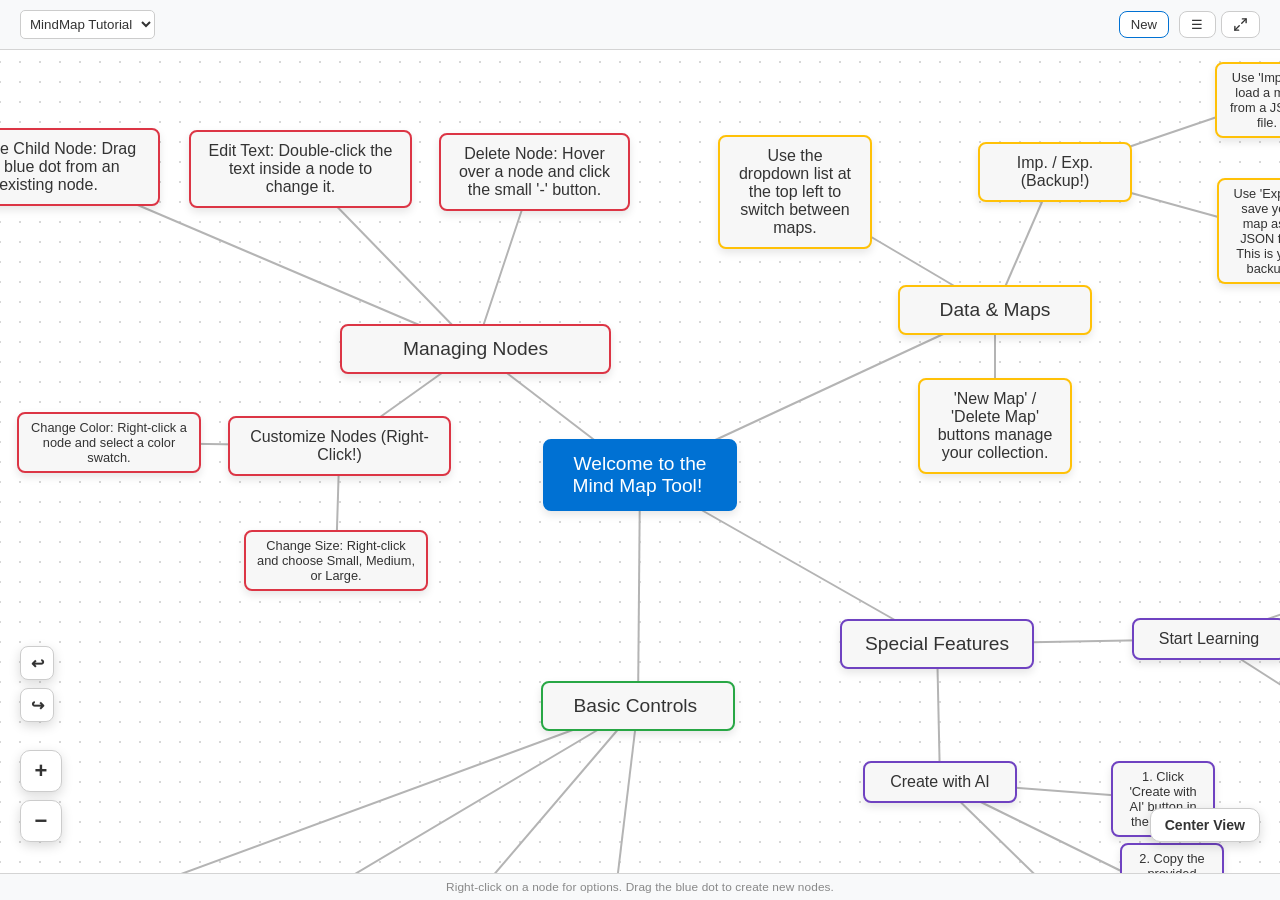
==== index.html @ be5ccd7b "Initial commit" ====
<!DOCTYPE html>
<html lang="en">
<head>
    <meta charset="UTF-8">
    <meta name="viewport" content="width=device-width, initial-scale=1.0, user-scalable=no">
    <title>Pro Mind Map Tool - Complete (Dark Mode & Optimized Learning)</title>
    <style>
        :root {
            --primary-color: #0071D3;
            --primary-color-dark: #0056a4;
            --secondary-color: #f7f7f7;
            --danger-color: #dc3545;
            --success-color: #28a745;
            --text-color: #333;
            --text-muted: #888;
            --line-color: #b4b4b4;
            --background-color: #f8f9fa;
            --canvas-bg: #ffffff;
            --grid-dot: #d7d7d7;
            --node-shadow: 0 4px 8px rgba(0,0,0,0.1);
            --modal-bg: #ffffff;
            --input-bg: #ffffff;
            --input-border: #ccc;
            --button-bg: #ffffff;
            --button-text: #333;
            --button-hover: #e6f2ff;
            --header-border: #d4d4d4;
            --scrollbar-thumb: #ccc;
        }

        @media (prefers-color-scheme: dark) {
            :root {
                --primary-color: #4da3ff; 
                --primary-color-dark: #0056a4;
                --secondary-color: #2C2C2C; 
                --danger-color: #e74c3c;
                --success-color: #2ecc71;
                --text-color: #e0e0e0;
                --text-muted: #aaaaaa;
                --line-color: #555555;
                --background-color: #191919; 
                --canvas-bg: #191919; 
                --grid-dot: #303030; 
                --node-shadow: 0 4px 8px rgba(0,0,0,0.5);
                --modal-bg: #2C2C2C; 
                --input-bg: #404040; 
                --input-border: #555;
                --button-bg: #303030; 
                --button-text: #e0e0e0;
                --button-hover: #404040;
                --header-border: #303030;
                --scrollbar-thumb: #555;
            }
        }
        
        body {
            font-family: -apple-system, BlinkMacSystemFont, "Segoe UI", Roboto, Helvetica, Arial, sans-serif;
            margin: 0; padding: 0; background-color: var(--background-color); color: var(--text-color);
            display: flex; flex-direction: column; height: 100vh; overflow: hidden;
            transition: background-color 0.3s, color 0.3s;
        }

        ::-webkit-scrollbar { width: 8px; height: 8px; }
        ::-webkit-scrollbar-track { background: transparent; }
        ::-webkit-scrollbar-thumb { background: var(--scrollbar-thumb); border-radius: 4px; }
        ::-webkit-scrollbar-thumb:hover { background: var(--text-muted); }

        .header {
            background-color: var(--background-color);
            padding: 10px 20px;
            display: flex;
            justify-content: space-between;
            align-items: center;
            flex-shrink: 0;
            z-index: 10;
            box-shadow: none;
            border-bottom: 1px solid var(--header-border);
            transition: transform 0.3s ease, background-color 0.3s;
        }
        .map-switcher { display: flex; align-items: center; flex-wrap: wrap; }
        #fullscreen-btn { display: inline-flex; align-items: center; justify-content: center; line-height: 1; }

        #mindmap-select { 
            padding: 5px; border-radius: 5px; border: 1px solid var(--input-border); 
            background-color: var(--input-bg); color: var(--text-color);
        }

        .button {
            background-color: var(--button-bg); color: var(--primary-color); border: 1px solid var(--input-border); padding: 8px 14px;
            border-radius: 8px; cursor: pointer; font-weight: 600; margin-left: 5px;
            transition: background-color 0.2s, color 0.2s, box-shadow 0.2s, transform 0.1s;
            font-size: 0.88em;
        }
        .button:hover { background-color: var(--button-hover); box-shadow: 0 2px 8px rgba(0,0,0,0.10); }
        .button:active { transform: scale(0.97); }

        .button.primary { background-color: var(--primary-color); color: white; border-color: var(--primary-color); }
        .button.primary:hover { filter: brightness(1.12); box-shadow: 0 3px 10px rgba(0,113,211,0.3); }
        .button.success { background-color: var(--success-color); color: white; border-color: var(--success-color); }
        .button.success:hover { filter: brightness(0.92); box-shadow: 0 3px 10px rgba(40,167,69,0.3); }

        .button.danger { background-color: var(--danger-color); color: white; border-color: var(--danger-color); }
        .button.danger:hover { filter: brightness(0.92); }
        
        /* Hamburger Menu */
        .hamburger-menu {
            position: relative;
            display: inline-block;
            margin-left: 5px;
        }
        .hamburger-btn {
            color: var(--button-text);
            letter-spacing: 1px;
        }
        .hamburger-dropdown {
            display: none;
            position: absolute;
            right: 0;
            top: calc(100% + 8px);
            background: var(--modal-bg);
            border: 1px solid var(--header-border);
            border-radius: 12px;
            box-shadow: 0 8px 28px rgba(0,0,0,0.18);
            min-width: 195px;
            z-index: 200;
            padding: 6px;
            animation: dropdownFade 0.15s ease;
        }
        @keyframes dropdownFade {
            from { opacity: 0; transform: translateY(-6px); }
            to   { opacity: 1; transform: translateY(0); }
        }
        .hamburger-dropdown.open { display: block; }
        .dropdown-item {
            display: flex;
            align-items: center;
            gap: 11px;
            width: 100%;
            text-align: left;
            background: none;
            border: none;
            padding: 10px 14px;
            border-radius: 8px;
            cursor: pointer;
            font-size: 0.9em;
            font-weight: 500;
            color: var(--text-color);
            transition: background-color 0.15s;
            box-sizing: border-box;
            font-family: inherit;
        }
        .dropdown-item:hover { background-color: var(--button-hover); }
        .dropdown-item.item-learn { color: var(--success-color); }
        .dropdown-item.item-ai    { color: var(--primary-color); }
        .dropdown-item.item-del   { color: var(--danger-color); }
        .dropdown-icon {
            font-size: 1em;
            width: 18px;
            text-align: center;
            flex-shrink: 0;
        }
        .dropdown-divider {
            height: 1px;
            background: var(--header-border);
            margin: 5px 2px;
        }
        
        .modal-content { max-height: 90vh; display: flex; flex-direction: column; }

        #modal-ai-helper-content {
            text-align: left; font-size: 0.9em; line-height: 1.5; overflow-y: auto; padding-right: 15px; flex-grow: 1;
        }
        #modal-ai-helper-content h3 { margin-top: 15px; margin-bottom: 5px; color: var(--text-color); }
        #modal-ai-helper-content p, #modal-ai-helper-content ul { margin-top: 0; }
        #modal-ai-helper-content ul { padding-left: 20px; }
        #ai-prompt-area, #ai-json-input, #json-textarea {
            width: 100%; font-family: monospace; font-size: 0.9em; box-sizing: border-box; margin-top: 5px; border: 1px solid var(--input-border); border-radius: 4px; background-color: var(--input-bg); color: var(--text-color);
        }
        #ai-prompt-area { height: 180px; }
        #ai-json-input { height: 150px; }
        
        #modal-info-content { text-align: left; font-size: 0.9em; line-height: 1.5; max-height: 70vh; overflow-y: auto; }
        #modal-info-content h3 { margin-top: 15px; margin-bottom: 5px; color: var(--text-color); }
        #modal-info-content p, #modal-info-content ul { margin-top: 0; }
        #modal-info-content ul { padding-left: 20px; }
        #modal-info-content strong { color: var(--danger-color); }

        .map-switcher .button { padding: 5px 11px; font-size: 0.82em; font-weight: 500; color: var(--button-text); background-color: var(--button-bg); }
        
        #center-view-btn { position: fixed; bottom: 58px; right: 20px; z-index: 100; box-shadow: 0 4px 12px rgba(0,0,0,0.15); color: var(--button-text); background-color: var(--button-bg); transition: opacity 0.3s ease, box-shadow 0.2s; border-radius: 10px; }
        #center-view-btn:hover { box-shadow: 0 6px 18px rgba(0,0,0,0.22); }
        .zoom-controls { position: fixed; bottom: 58px; left: 20px; z-index: 100; display: flex; flex-direction: column; gap: 8px; transition: opacity 0.3s ease; }
        .zoom-btn { width: 42px; height: 42px; font-size: 22px; padding: 0; display: flex; align-items: center; justify-content: center; box-shadow: 0 4px 12px rgba(0,0,0,0.15); color: var(--button-text); background-color: var(--button-bg); margin: 0; border-radius: 10px; }
        .zoom-btn:hover { box-shadow: 0 6px 18px rgba(0,0,0,0.22); }
        .history-controls { position: fixed; bottom: 178px; left: 20px; z-index: 100; display: flex; flex-direction: column; gap: 8px; transition: opacity 0.3s ease; }
        .history-btn { width: 34px; height: 34px; font-size: 16px; padding: 0; display: flex; align-items: center; justify-content: center; box-shadow: 0 4px 12px rgba(0,0,0,0.15); color: var(--button-text); background-color: var(--button-bg); margin: 0; border-radius: 8px; }
        .history-btn:hover { box-shadow: 0 6px 18px rgba(0,0,0,0.22); }

        .mindmap-container {
            flex-grow: 1; position: relative; overflow: hidden; cursor: grab; background-color: var(--canvas-bg);
            background-image: radial-gradient(var(--grid-dot) 1px, transparent 0);
            background-size: 20px 20px; /* initial value — overridden dynamically by JS */
            transition: background-color 0.3s;
        }
        
        .mindmap-container:active { cursor: grabbing; }
        #mindmap-viewport { position: absolute; top: 0; left: 0; width: 100%; height: 100%; transform-origin: 0 0; }
        #mindmap-canvas { position: absolute; top: 0; left: 0; width: 100%; height: 100%; pointer-events: none; }
        
        .node { 
            position: absolute; background-color: var(--secondary-color); border: 2px solid var(--primary-color); border-radius: 8px; padding: 10px 15px; cursor: grab; user-select: none; box-shadow: var(--node-shadow); min-width: 120px; max-width: 250px; width: auto; text-align: center; transition: box-shadow 0.3s ease, opacity 0.3s ease, transform 0.3s ease, background-color 0.3s, border-color 0.3s; display: flex; align-items: center; justify-content: center; transform-origin: center center; color: var(--text-color);
        }
        .node.root { background-color: var(--primary-color); color: white; }
        .node.selected { box-shadow: 0 0 0 4px var(--primary-color), var(--node-shadow); }
        .node-textarea { 
            width: 100%; border: none; background-color: transparent; resize: none; text-align: center; font: inherit; color: inherit; padding: 0; margin: 0; overflow-y: hidden; transition: color 0.3s ease, filter 0.3s ease; 
        }
        .node-textarea:focus { outline: none; }
        .node.small { font-size: 0.8em; min-width: 80px; padding: 6px 10px; }
        .node.medium { }
        .node.large { font-size: 1.2em; min-width: 150px; padding: 12px 20px; }
        
        .node-controls { position: absolute; top: 50%; right: -40px; transform: translateY(-50%); display: flex; opacity: 0; transition: opacity 0.2s ease; pointer-events: none; }
        .node:hover .node-controls, .node.selected .node-controls { opacity: 1; pointer-events: all; }
        .control-btn.delete { 
            background-color: var(--button-bg); color: var(--text-color); border: 1px solid var(--line-color); border-radius: 50%; width: 18px; height: 18px; font-size: 12px; font-weight: bold; cursor: pointer; display: flex; align-items: center; justify-content: center; margin-left: 8px; box-shadow: 0 1px 3px rgba(0,0,0,0.2); transition: background-color 0.2s; 
        }
        .control-btn.delete:hover { background-color: var(--button-hover); }
        
        .drag-handle { position: absolute; top: 50%; right: -14px; transform: translateY(-50%); width: 16px; height: 16px; background-color: var(--primary-color-dark); border: 2px solid white; border-radius: 50%; cursor: crosshair; box-shadow: 0 2px 4px rgba(0,0,0,0.2); z-index: 1; opacity: 0; transition: opacity 0.2s ease; pointer-events: all; }
        .node:hover .drag-handle, .node.selected .drag-handle { opacity: 1; }
        
        .modal-overlay { position: fixed; top: 0; left: 0; width: 100%; height: 100%; background-color: rgba(0,0,0,0.45); display: flex; align-items: center; justify-content: center; z-index: 1000; opacity: 0; visibility: hidden; transition: opacity 0.2s, visibility 0.2s; backdrop-filter: blur(2px); }
        .modal-overlay.visible { opacity: 1; visibility: visible; }
        .modal-content { background: var(--modal-bg); padding: 28px 30px; border-radius: 16px; box-shadow: 0 20px 60px rgba(0,0,0,0.25); width: 90%; max-width: 650px; text-align: center; transform: scale(0.94); transition: transform 0.2s, background-color 0.3s; color: var(--text-color); border: 1px solid var(--header-border); }
        .modal-overlay.visible .modal-content { transform: scale(1); }
        .modal-content h2 { margin-top: 0; color: var(--text-color); font-size: 1.2em; }
        .modal-buttons { display: flex; justify-content: flex-end; gap: 10px; margin-top: 22px; flex-shrink: 0; }
        .modal-buttons .button { margin-left: 0; padding: 9px 20px; border-radius: 9px; font-size: 0.9em; }
        .modal-input { width: 100%; padding: 10px 13px; box-sizing: border-box; border: 1px solid var(--input-border); background-color: var(--input-bg); color: var(--text-color); border-radius: 9px; margin-bottom: 20px; font-family: inherit; font-size: 0.95em; }
        .modal-input:focus { outline: none; border-color: var(--primary-color); box-shadow: 0 0 0 3px rgba(0,113,211,0.15); }
        #json-textarea { width: 100%; height: 200px; resize: vertical; box-sizing: border-box; border-radius: 9px; padding: 10px; font-size: 0.88em; }
        #ai-prompt-area, #ai-json-input { border-radius: 9px; padding: 10px; }
        #modal-error { color: var(--danger-color); margin-top: 10px; text-align: left; font-size: 0.9em; display: none; }

        .context-menu { position: absolute; display: none; background: var(--modal-bg); color: var(--text-color); border-radius: 12px; box-shadow: 0 8px 28px rgba(0,0,0,0.18); z-index: 1001; padding: 8px; min-width: 160px; border: 1px solid var(--header-border); }
        .context-menu-section { margin-bottom: 8px; }
        .context-menu-section:last-child { margin-bottom: 0; }
        .context-menu-title { font-weight: 600; font-size: 0.75em; color: var(--text-muted); margin-bottom: 8px; text-transform: uppercase; letter-spacing: 0.05em; padding: 0 4px; }
        .context-menu-colors { display: flex; justify-content: space-around; padding: 2px 4px; gap: 4px; }
        .color-swatch { width: 26px; height: 26px; border-radius: 50%; cursor: pointer; border: 2.5px solid var(--modal-bg); box-shadow: 0 1px 4px rgba(0,0,0,0.25); transition: transform 0.15s; }
        .color-swatch:hover { transform: scale(1.18); }
        .context-menu-item { padding: 9px 12px; cursor: pointer; border-radius: 8px; font-size: 0.9em; font-weight: 500; }
        .context-menu-item:hover { background-color: var(--button-hover); }
        
        .hint-footer { position: fixed; bottom: 0; left: 0; width: 100%; text-align: center; font-size: 0.74em; color: var(--text-muted); background: var(--background-color); padding: 6px 0; z-index: 9; transition: transform 0.3s ease, background-color 0.3s; border-top: 1px solid var(--header-border); letter-spacing: 0.01em; }
        
        #learning-ui { position: fixed; bottom: 0; left: 0; width: 100%; background-color: var(--background-color); color: var(--text-color); box-shadow: 0 -2px 10px rgba(0,0,0,0.1); padding: 15px 20px; box-sizing: border-box; z-index: 1002; display: none; flex-direction: column; align-items: center; gap: 10px; border-top: 1px solid var(--primary-color); }
        #learning-prompt { font-weight: bold; }
        #learning-controls { display: flex; gap: 10px; width: 100%; justify-content: center; }
        #learning-controls .button { flex-grow: 1; max-width: 150px; }
        #learning-stage-evaluate { display: none; }
        
        body.learning-mode .header { transform: translateY(-100%); }
        body.learning-mode .hint-footer { transform: translateY(100%); }
        body.learning-mode #center-view-btn,
        body.learning-mode .history-controls { opacity: 0; pointer-events: none; }
        body.learning-mode .zoom-controls { opacity: 1; pointer-events: auto; }
        
        .node .node-textarea.node-text-hidden { color: inherit; filter: blur(6px); opacity: 0.7; pointer-events: none; user-select: none; }

        .node-hint-dot {
            position: absolute; bottom: 4px; right: 6px;
            width: 7px; height: 7px; border-radius: 50%;
            background-color: #ffc107; opacity: 0.9;
            pointer-events: none; flex-shrink: 0;
        }
        #learning-hint {
            font-size: 0.82em; color: var(--text-muted);
            font-style: italic; text-align: center;
            min-height: 1.1em; transition: opacity 0.25s;
            max-width: 480px;
        }

        /* Hint Edit Mode */
        .node-hint-input {
            display: none;
            position: absolute;
            top: calc(100% + 5px);
            left: 50%;
            transform: translateX(-50%);
            width: max(100%, 110px);
            min-width: 110px;
            padding: 4px 8px;
            border-radius: 6px;
            border: 1.5px solid #ffc107;
            background: var(--input-bg);
            color: var(--text-color);
            font-size: 0.76em;
            font-family: inherit;
            resize: none;
            z-index: 200;
            box-sizing: border-box;
            text-align: left;
            overflow: hidden;
            line-height: 1.35;
        }
        .node-hint-input::placeholder { color: var(--text-muted); font-style: italic; }
        .node-hint-input:focus { outline: none; border-color: #f5a623; box-shadow: 0 0 0 2px rgba(255,193,7,0.25); }
        body.hint-edit-mode .node { overflow: visible; cursor: default !important; }
        body.hint-edit-mode .node-hint-input { display: block; }
        body.hint-edit-mode .node .drag-handle,
        body.hint-edit-mode .node .node-controls { display: none !important; }
        body.hint-edit-mode .node .node-textarea { pointer-events: none; }
        body.learning-mode .node-hint-input { display: none !important; }

        #hint-edit-panel {
            position: fixed; bottom: 22px; left: 50%; transform: translateX(-50%);
            background: var(--modal-bg); border: 1px solid #ffc107;
            border-radius: 14px; padding: 10px 18px; display: none;
            align-items: center; gap: 12px; z-index: 1500;
            box-shadow: 0 6px 24px rgba(0,0,0,0.2);
            font-size: 0.88em; color: var(--text-color); white-space: nowrap;
        }
        #hint-edit-panel.visible { display: flex; }
        .dropdown-item.item-hint { color: #b8860b; }
        @media (prefers-color-scheme: dark) { .dropdown-item.item-hint { color: #ffc107; } }
        .node.learning-current { box-shadow: 0 0 0 4px #ffc107, var(--node-shadow); cursor: default; z-index: 90; }
        .node.learning-target { box-shadow: 0 0 0 6px var(--primary-color), var(--node-shadow); z-index: 91; transform: scale(1.05); }

        /* Learning Options Overlay */
        #learning-options-overlay {
            position: fixed; inset: 0; background: rgba(0,0,0,0.45);
            z-index: 2000; display: none; align-items: center; justify-content: center;
            backdrop-filter: blur(2px);
        }
        #learning-options-overlay.visible { display: flex; }
        .learning-options-modal {
            background: var(--modal-bg); border-radius: 16px;
            padding: 28px 32px; max-width: 400px; width: 90%;
            box-shadow: 0 12px 40px rgba(0,0,0,0.3); color: var(--text-color);
        }
        .learning-options-modal h2 { margin: 0 0 20px; font-size: 1.15em; font-weight: 700; }
        .learn-option-group { margin-bottom: 16px; }
        .learn-option-group .group-label {
            font-weight: 600; font-size: 0.78em; color: var(--text-muted);
            text-transform: uppercase; letter-spacing: 0.06em;
            display: block; margin-bottom: 7px;
        }
        .learn-option-row { display: flex; gap: 7px; flex-wrap: wrap; }
        .learn-option-btn {
            flex: 1; padding: 8px 10px; border: 1.5px solid var(--input-border);
            border-radius: 8px; background: var(--input-bg); color: var(--text-color);
            cursor: pointer; font-size: 0.85em; text-align: center;
            transition: all 0.15s; font-family: inherit;
        }
        .learn-option-btn.active {
            border-color: var(--primary-color);
            background: rgba(0, 113, 211, 0.1);
            color: var(--primary-color); font-weight: 600;
        }
        .learn-option-btn:hover:not(.active) { background: var(--button-hover); }
        .learning-options-footer { display: flex; gap: 10px; margin-top: 22px; }
        .learning-options-footer .button { flex: 1; }

        /* Node Selection Mode */
        .node.selected-for-learning { box-shadow: 0 0 0 3px #f5a623, var(--node-shadow) !important; }
        body.selection-mode .node { cursor: pointer !important; }
        body.selection-mode .node .node-textarea { pointer-events: none; user-select: none; }
        body.selection-mode .node .drag-handle,
        body.selection-mode .node .node-controls { display: none !important; }
        body.selection-mode { cursor: crosshair; }

        #selection-rect {
            position: absolute; pointer-events: none; display: none; z-index: 500;
            border: 1.5px dashed #f5a623;
            background: rgba(245, 166, 35, 0.08);
            border-radius: 2px;
        }

        #selection-panel {
            position: fixed; bottom: 22px; left: 50%; transform: translateX(-50%);
            background: var(--modal-bg); border: 1px solid var(--header-border);
            border-radius: 14px; padding: 10px 18px; display: none;
            align-items: center; gap: 12px; z-index: 1500;
            box-shadow: 0 6px 24px rgba(0,0,0,0.2);
            font-size: 0.88em; color: var(--text-color); white-space: nowrap;
        }
        #selection-panel.visible { display: flex; }
        #selection-count { font-weight: 600; min-width: 70px; }
    </style>
</head>
<body>

    <div class="header">
        <div class="map-selector-container">
            <select id="mindmap-select"></select>
        </div>
        <div class="map-switcher">
            <button class="button primary" id="new-map-btn" data-i18n="new_map">New</button>
            <div class="hamburger-menu">
                <button class="button hamburger-btn" id="hamburger-btn" data-i18n-title="menu_title" title="Menu">&#9776;</button>
                <div class="hamburger-dropdown" id="hamburger-dropdown">
                    <button class="dropdown-item item-learn" id="start-learning-btn">
                        <span class="dropdown-icon">▶</span> <span data-i18n="start_learning">Start Learning</span>
                    </button>
                    <button class="dropdown-item item-hint" id="edit-hints-btn">
                        <span class="dropdown-icon">💡</span> <span>Edit Hints</span>
                    </button>
                    <button class="dropdown-item item-ai" id="ai-helper-btn">
                        <span class="dropdown-icon">✦</span> <span data-i18n="create_with_ai">Create with AI</span>
                    </button>
                    <div class="dropdown-divider"></div>
                    <button class="dropdown-item" id="import-btn">
                        <span class="dropdown-icon">↑</span> <span data-i18n="import_map">Import</span>
                    </button>
                    <button class="dropdown-item" id="export-btn">
                        <span class="dropdown-icon">↓</span> <span data-i18n="export_map">Export</span>
                    </button>
                    <div class="dropdown-divider"></div>
                    <button class="dropdown-item item-del" id="delete-map-btn">
                        <span class="dropdown-icon">✕</span> <span data-i18n="delete_map">Delete Map</span>
                    </button>
                    <div class="dropdown-divider"></div>
                    <button class="dropdown-item" id="info-btn">
                        <span class="dropdown-icon">ℹ</span> <span data-i18n="information">Information</span>
                    </button>
                </div>
            </div>
            <button class="button" id="fullscreen-btn" data-i18n-title="fullscreen_enter" title="Fullscreen"
                    onclick="__synapseFsToggle()">
                <svg id="fullscreen-icon" width="15" height="15" viewBox="0 0 24 24" fill="none" stroke="currentColor" stroke-width="2.2" stroke-linecap="round" stroke-linejoin="round">
                    <polyline points="15 3 21 3 21 9"></polyline>
                    <polyline points="9 21 3 21 3 15"></polyline>
                    <line x1="21" y1="3" x2="14" y2="10"></line>
                    <line x1="3" y1="21" x2="10" y2="14"></line>
                </svg>
            </button>
        </div>
    </div>

    <div class="mindmap-container" id="mindmap-container">
        <canvas id="mindmap-canvas"></canvas>
        <div id="mindmap-viewport"></div>
        <div id="selection-rect"></div>
    </div>
    
    <div class="history-controls">
        <button class="button history-btn" id="undo-btn" title="Undo (Ctrl+Z)">↩</button>
        <button class="button history-btn" id="redo-btn" title="Redo (Ctrl+Y)">↪</button>
    </div>

    <button class="button" id="center-view-btn" data-i18n="center_view">Center View</button>
    <div class="zoom-controls"> 
        <button class="button zoom-btn" id="zoom-in-btn">+</button> 
        <button class="button zoom-btn" id="zoom-out-btn">−</button> 
    </div>
    
    <div id="learning-ui">
        <div id="learning-prompt"></div>
        <div id="learning-hint"></div>
        <div id="learning-controls">
            <div id="learning-stage-guess">
                <button class="button primary" id="reveal-answer-btn" data-i18n="reveal">Reveal</button>
            </div>
            <div id="learning-stage-evaluate">
                <button class="button danger" id="answer-incorrect-btn" data-i18n="didnt_know">Didn't know</button>
                <button class="button success" id="answer-correct-btn" data-i18n="i_knew_it">I knew it!</button>
            </div>
            <button class="button" id="stop-learning-btn" data-i18n="stop_learning">Stop</button>
        </div>
    </div>

    <!-- Learning Options Modal -->
    <div id="learning-options-overlay">
        <div class="learning-options-modal">
            <h2 data-i18n="learning_setup">Learning Setup</h2>
            <div class="learn-option-group">
                <label class="group-label" data-i18n="scope">Scope</label>
                <div class="learn-option-row" id="scope-options">
                    <button class="learn-option-btn active" data-value="all" data-i18n="entire_map">Entire Map</button>
                    <button class="learn-option-btn" data-value="select" data-i18n="select_nodes">Select Nodes</button>
                </div>
            </div>
            <div class="learn-option-group">
                <label class="group-label" data-i18n="order">Order</label>
                <div class="learn-option-row" id="order-options">
                    <button class="learn-option-btn active" data-value="sequential" data-i18n="top_down">Top-Down</button>
                    <button class="learn-option-btn" data-value="random" data-i18n="random_order">Random</button>
                </div>
            </div>
            <div class="learn-option-group">
                <label class="group-label" data-i18n="wrong_penalty">Wrong Answer Penalty</label>
                <div class="learn-option-row" id="penalty-options">
                    <button class="learn-option-btn active" data-value="none" data-i18n="skip">Skip</button>
                    <button class="learn-option-btn" data-value="soon" data-i18n="retry_soon">Retry Soon</button>
                    <button class="learn-option-btn" data-value="later" data-i18n="revisit_later">Revisit Later</button>
                </div>
            </div>
            <div class="learning-options-footer">
                <button class="button" id="learn-options-cancel-btn" data-i18n="cancel">Cancel</button>
                <button class="button primary" id="learn-options-start-btn" data-i18n="start">Start</button>
            </div>
        </div>
    </div>

    <!-- Hint Edit Panel -->
    <div id="hint-edit-panel">
        <span>💡 Hints bearbeiten</span>
        <button class="button primary" id="hint-save-btn">Speichern</button>
        <button class="button" id="hint-cancel-btn">Abbrechen</button>
    </div>

    <!-- Node Selection Panel -->
    <div id="selection-panel">
        <span data-i18n="tap_to_select">Tap nodes to select:</span>
        <span id="selection-count">0 selected</span>
        <button class="button primary" id="selection-start-btn" disabled data-i18n="start">Start</button>
        <button class="button" id="selection-cancel-btn" data-i18n="cancel">Cancel</button>
    </div>

    <div class="modal-overlay" id="modal-overlay">
        <div class="modal-content">
            <h2 id="modal-title"></h2>
            <div id="modal-info-content"></div>
            <div id="modal-ai-helper-content"></div> 
            <p id="modal-text"></p>
            <input type="text" id="modal-input" class="modal-input" placeholder="Enter here...">
            <textarea id="json-textarea"></textarea>
            <div id="modal-error"></div>
            <div class="modal-buttons">
                <button class="button" id="modal-cancel">Cancel</button>
                <button class="button" id="modal-confirm">Confirm</button>
            </div>
        </div>
    </div>
    
    <div class="context-menu" id="context-menu"></div>
    <footer class="hint-footer" data-i18n="footer_hint">Right-click on a node for options. Drag the blue dot to create new nodes.</footer>

    <script>
        const TUTORIAL_DATA = {
          "name": "MindMap Tutorial",
          "nodes": [
            { "id": 1, "text": "Welcome to the Mind Map Tool! ", "parent": null, "x": 1193, "y": -93, "width": 194, "height": 73, "size": "large" },
            { "id": 2, "text": "Basic Controls ", "parent": 1, "x": 1191, "y": 149, "width": 194, "height": 51, "color": "#28a745", "size": "large" },
            { "id": 3, "text": "Pan View: Click and drag the empty background to move around.", "parent": 2, "x": 453, "y": 401, "width": 154, "height": 119, "color": "#28a745" },
            { "id": 4, "text": "Zoom View: Use your mouse wheel or the +/- buttons.", "parent": 2, "x": 730, "y": 400, "width": 154, "height": 100, "color": "#28a745" },
            { "id": 5, "text": "Move Node: Click and drag any node to reposition it.", "parent": 2, "x": 1178, "y": 401, "width": 154, "height": 100, "color": "#28a745" },
            { "id": 6, "text": "Center View: Click the 'Center View' button to focus on the root node.", "parent": 2, "x": 951, "y": 399, "width": 154, "height": 138, "color": "#28a745" },
            { "id": 7, "text": "Managing Nodes", "parent": 1, "x": 990, "y": -208, "width": 194, "height": 51, "color": "#dc3545", "size": "large" },
            { "id": 8, "text": "Create Child Node: Drag the blue dot from an existing node.", "parent": 7, "x": 587, "y": -404, "width": 154, "height": 100, "color": "#dc3545" },
            { "id": 9, "text": "Edit Text: Double-click the text inside a node to change it.", "parent": 7, "x": 839, "y": -402, "width": 154, "height": 119, "color": "#dc3545" },
            { "id": 10, "text": "Delete Node: Hover over a node and click the small '-' button.", "parent": 7, "x": 1089, "y": -399, "width": 154, "height": 119, "color": "#dc3545" },
            { "id": 11, "text": "Customize Nodes (Right-Click!)", "parent": 7, "x": 878, "y": -116, "width": 154, "height": 81, "color": "#dc3545" },
            { "id": 12, "text": "Change Color: Right-click a node and select a color swatch.", "parent": 11, "x": 667, "y": -120, "width": 104, "height": 91, "color": "#dc3545", "size": "small" },
            { "id": 13, "text": "Change Size: Right-click and choose Small, Medium, or Large.", "parent": 11, "x": 894, "y": -2, "width": 104, "height": 106, "color": "#dc3545", "size": "small" },
            { "id": 14, "text": "Special Features", "parent": 1, "x": 1490, "y": 87, "width": 194, "height": 51, "color": "#6f42c1", "size": "large" },
            { "id": 15, "text": "Create with AI", "parent": 14, "x": 1513, "y": 229, "width": 154, "height": 43, "color": "#6f42c1" },
            { "id": 16, "text": "1. Click 'Create with AI' button in the header.", "parent": 15, "x": 1761, "y": 229, "width": 104, "height": 76, "color": "#6f42c1", "size": "small" },
            { "id": 17, "text": "2. Copy the provided prompt and paste it into an AI (like ChatGPT).", "parent": 15, "x": 1770, "y": 311, "width": 104, "height": 106, "color": "#6f42c1", "size": "small" },
            { "id": 18, "text": "3. Copy the AI's JSON response and paste it back into the tool.", "parent": 15, "x": 1766, "y": 427, "width": 104, "height": 106, "color": "#6f42c1", "size": "small" },
            { "id": 19, "text": "Start Learning", "parent": 14, "x": 1782, "y": 86, "width": 154, "height": 43, "color": "#6f42c1" },
            { "id": 20, "text": "Turns your map into an active recall session!", "parent": 19, "x": 2103, "y": -32, "width": 104, "height": 76, "color": "#6f42c1", "size": "small" },
            { "id": 21, "text": "It hides child nodes and asks you to remember them.", "parent": 19, "x": 2104, "y": 64, "width": 104, "height": 91, "color": "#6f42c1", "size": "small" },
            { "id": 22, "text": "Rate yourself to reinforce your memory.", "parent": 19, "x": 2208, "y": 333, "width": 104, "height": 76, "color": "#6f42c1", "size": "small" },
            { "id": 23, "text": "Data & Maps", "parent": 1, "x": 1548, "y": -247, "width": 194, "height": 51, "color": "#ffc107", "size": "large" },
            { "id": 24, "text": "Use the dropdown list at the top left to switch between maps.", "parent": 23, "x": 1368, "y": -397, "width": 154, "height": 119, "color": "#ffc107" },
            { "id": 25, "text": "'New Map' / 'Delete Map' buttons manage your collection.", "parent": 23, "x": 1568, "y": -154, "width": 154, "height": 100, "color": "#ffc107", "size": "medium" },
            { "id": 26, "text": "Imp. / Exp. (Backup!)", "parent": 23, "x": 1628, "y": -390, "width": 154, "height": 62, "color": "#ffc107" },
            { "id": 27, "text": "Use 'Exp.' to save your map as a JSON file. This is your backup!", "parent": 26, "x": 1867, "y": -354, "width": 104, "height": 106, "size": "small", "color": "#ffc107" },
            { "id": 28, "text": "Use 'Imp.' to load a map from a JSON file.", "parent": 26, "x": 1865, "y": -470, "width": 104, "height": 76, "size": "small", "color": "#ffc107" }
          ]
        };

        document.addEventListener('DOMContentLoaded', () => {
            const container = document.getElementById('mindmap-container');
            const viewport = document.getElementById('mindmap-viewport');
            const canvas = document.getElementById('mindmap-canvas');
            const ctx = canvas.getContext('2d');
            const mindmapSelect = document.getElementById('mindmap-select');
            const newMapBtn = document.getElementById('new-map-btn');
            const aiHelperBtn = document.getElementById('ai-helper-btn'); 
            const deleteMapBtn = document.getElementById('delete-map-btn');
            const importBtn = document.getElementById('import-btn');
            const exportBtn = document.getElementById('export-btn');
            const infoBtn = document.getElementById('info-btn');
            const undoBtn = document.getElementById('undo-btn');
            const redoBtn = document.getElementById('redo-btn');
            
            let nodes = [];
            let activeMindmapId = null;

            let historyStack = [];
            let redoStack = [];

            function pushState() {
                historyStack.push(JSON.stringify(nodes));
                redoStack = [];
                if (historyStack.length > 50) historyStack.shift(); 
            }

            function undo() {
                if (historyStack.length === 0) return;
                redoStack.push(JSON.stringify(nodes));
                const state = JSON.parse(historyStack.pop());
                applyState(state);
            }

            function redo() {
                if (redoStack.length === 0) return;
                historyStack.push(JSON.stringify(nodes));
                const state = JSON.parse(redoStack.pop());
                applyState(state);
            }

            function applyState(state) {
                nodes = state;
                viewport.innerHTML = '';
                nodes.forEach(createNodeElement);
                drawLines();
                saveCurrentMindmap();
            }
            
            function getMindmaps() { return JSON.parse(localStorage.getItem('mindmaps')) || {}; }
            function saveMindmaps(mindmaps) { localStorage.setItem('mindmaps', JSON.stringify(mindmaps)); }
            function saveCurrentMindmap() {
                if(activeMindmapId) {
                    const mindmaps = getMindmaps();
                    if(mindmaps[activeMindmapId]) {
                        mindmaps[activeMindmapId].nodes = nodes;
                        saveMindmaps(mindmaps);
                    }
                }
            }
            
            function init() {
                loadMindmapList();
                const lastOpened = localStorage.getItem('lastOpenedMindmap');
                const mindmaps = getMindmaps();
                
                if (lastOpened && mindmaps[lastOpened]) {
                    loadMindmap(lastOpened);
                } else if (Object.keys(mindmaps).length > 0) {
                    loadMindmap(Object.keys(mindmaps)[0]);
                } else {
                    loadTutorialMap();
                }
                setupEventListeners();
                setupLearningOptionButtons();
                updateLineColors();
            }
            
            function loadTutorialMap() {
                const id = `map_tutorial_${Date.now()}`;
                const mindmaps = {};
                mindmaps[id] = TUTORIAL_DATA;
                saveMindmaps(mindmaps);
                loadMindmapList();
                loadMindmap(id);
            }
            
            window.matchMedia('(prefers-color-scheme: dark)').addEventListener('change', () => {
                drawLines();
            });
            function updateLineColors() {
                drawLines();
            }

            function showInfoModal() {
                const infoContent = `
                    <h3>Basic Controls</h3>
                    <ul>
                        <li><b>Pan View:</b> Click and drag on the empty background.</li>
                        <li><b>Zoom View:</b> Use the mouse wheel or the +/- buttons.</li>
                        <li><b>Move Node:</b> Click and drag any node.</li>
                        <li><b>Create Child Node:</b> Click and drag the blue dot on a node.</li>
                        <li><b>Undo/Redo:</b> Use the arrows at the top right or Ctrl+Z / Ctrl+Y.</li>
                        <li><b>Edit Text:</b> Double-click the text inside a node.</li>
                    </ul>
                    <h3>Features</h3>
                    <ul>
                        <li><b>New Map / Delete Map:</b> Manage your mind maps.</li>
                        <li><b>Create with AI:</b> Generate a mind map from a topic using AI.</li>
                        <li><b>Start Learning:</b> Review mode with active recall.</li>
                    </ul>
                `;
                const modal = { overlay: document.getElementById('modal-overlay'), title: document.getElementById('modal-title'), infoContent: document.getElementById('modal-info-content'), text: document.getElementById('modal-text'), input: document.getElementById('modal-input'), jsonTextarea: document.getElementById('json-textarea'), aiHelperContent: document.getElementById('modal-ai-helper-content'), confirmBtn: document.getElementById('modal-confirm'), cancelBtn: document.getElementById('modal-cancel') };
                modal.title.textContent = "Mind Map Information";
                modal.infoContent.innerHTML = infoContent;
                modal.infoContent.style.display = 'block';
                modal.text.style.display = 'none';
                modal.input.style.display = 'none';
                modal.jsonTextarea.style.display = 'none';
                modal.aiHelperContent.style.display = 'none';
                document.getElementById('modal-error').style.display = 'none';
                modal.confirmBtn.style.display = 'none';
                modal.cancelBtn.textContent = 'Close';
                modal.overlay.classList.add('visible');
                modal.cancelBtn.onclick = () => {
                    modal.overlay.classList.remove('visible');
                    modal.confirmBtn.style.display = 'inline-block';
                };
            }

            function getAiPromptTemplate() {
                return `You are an expert assistant that creates mind maps in a specific JSON format.
The output MUST be a valid JSON object and nothing else. Do not add explanations.

The JSON structure must be:
{
  "name": "Name of the Mind Map",
  "nodes": [
    { "id": 1, "text": "Central Topic", "parent": null },
    { "id": 2, "text": "Main Branch 1", "parent": 1 },
    { "id": 3, "text": "Sub-point 1.1", "parent": 2 }
  ]
}
Generate the mind map JSON now.`;
            }

            function showAiHelperModal() {
                const modal = { overlay: document.getElementById('modal-overlay'), title: document.getElementById('modal-title'), aiHelperContent: document.getElementById('modal-ai-helper-content'), confirmBtn: document.getElementById('modal-confirm'), cancelBtn: document.getElementById('modal-cancel'), modalError: document.getElementById('modal-error') };
                ['modal-info-content', 'modal-text', 'modal-input', 'json-textarea'].forEach(id => document.getElementById(id).style.display = 'none');
                modal.title.textContent = "Create Mind Map with AI";
                modal.aiHelperContent.style.display = 'block';
                modal.aiHelperContent.innerHTML = `
                    <p>Step 1: Customize and Copy the Prompt</p>
                    <textarea id="ai-prompt-area"></textarea>
                    <button class="button" id="copy-prompt-btn" style="margin-left: 0; margin-top: 5px;">Copy Prompt</button>
                    <h3>Step 2: Paste the AI-Generated JSON</h3>
                    <textarea id="ai-json-input" placeholder="Paste JSON here..."></textarea>
                `;
                document.getElementById('ai-prompt-area').value = getAiPromptTemplate();
                document.getElementById('copy-prompt-btn').onclick = () => {
                    navigator.clipboard.writeText(document.getElementById('ai-prompt-area').value);
                    const btn = document.getElementById('copy-prompt-btn'); btn.textContent = 'Copied!';
                    setTimeout(() => { btn.textContent = 'Copy Prompt'; }, 2000);
                };
                modal.confirmBtn.style.display = 'inline-block';
                modal.confirmBtn.textContent = "Import Mind Map";
                modal.cancelBtn.textContent = "Cancel";
                modal.confirmBtn.onclick = handleAiImport;
                modal.cancelBtn.onclick = () => modal.overlay.classList.remove('visible');
                modal.overlay.classList.add('visible');
            }

            function autoLayoutNodes(nodes) {
                const root = nodes.find(n => n.parent === null);
                if (!root) return;
                const childrenMap = new Map();
                nodes.forEach(node => {
                    if (node.parent !== null) {
                        if (!childrenMap.has(node.parent)) childrenMap.set(node.parent, []);
                        childrenMap.get(node.parent).push(node);
                    }
                });
                const containerRect = container.getBoundingClientRect();
                const vSpacing = 100; const hSpacing = 180;
                function positionNodes(node, x, y, level) {
                    node.x = x; node.y = y;
                    const children = childrenMap.get(node.id) || [];
                    const totalWidth = (children.length - 1) * hSpacing;
                    let startX = x - totalWidth / 2;
                    children.forEach((child, index) => {
                        positionNodes(child, startX + index * hSpacing, y + vSpacing, level + 1);
                    });
                }
                positionNodes(root, containerRect.width / 2 - 75, 50, 0);
            }

            function handleAiImport() {
                const jsonText = document.getElementById('ai-json-input').value;
                try {
                    const data = JSON.parse(jsonText);
                    autoLayoutNodes(data.nodes);
                    const id = `map_${Date.now()}`;
                    const mindmaps = getMindmaps();
                    mindmaps[id] = data;
                    saveMindmaps(mindmaps);
                    loadMindmapList();
                    loadMindmap(id);
                    document.getElementById('modal-overlay').classList.remove('visible');
                } catch (e) { alert("Invalid JSON"); }
            }

            function loadMindmapList() {
                mindmapSelect.innerHTML = '';
                const mindmaps = getMindmaps();
                for (const id in mindmaps) {
                    const option = document.createElement('option');
                    option.value = id; option.textContent = mindmaps[id].name;
                    mindmapSelect.appendChild(option);
                }
            }
            
            async function createNewMindmap() {
                const name = await new Promise(resolve => {
                    setupModal({ title: "Create New Mind Map", text: "Please enter a name.", showInput: true, confirmText: "Create", onConfirm: () => resolve(document.getElementById('modal-input').value) });
                });
                if (name) {
                    pushState();
                    const id = `map_${Date.now()}`;
                    const containerRect = container.getBoundingClientRect();
                    const newMap = { name, nodes: [{ id: 1, text: 'Central Topic', x: containerRect.width / 2 - 75, y: containerRect.height / 2 - 25, parent: null, color: 'var(--primary-color)', size: 'large' }] };
                    const mindmaps = getMindmaps();
                    mindmaps[id] = newMap;
                    saveMindmaps(mindmaps);
                    loadMindmapList();
                    loadMindmap(id);
                    document.getElementById('modal-overlay').classList.remove('visible');
                }
            }
            
            const centerViewBtn = document.getElementById('center-view-btn');
            const zoomInBtn = document.getElementById('zoom-in-btn');
            const zoomOutBtn = document.getElementById('zoom-out-btn');
            const contextMenu = document.getElementById('context-menu');
            let selectedNodeId = null;
            let contextNodeId = null;
            let view = { x: 0, y: 0, scale: 1 };
            let isPanning = false;
            let panStart = { x: 0, y: 0 };
            let isCreatingNode = false;
            let creationStartNodeId = null;
            let creationLineEnd = { x: 0, y: 0 };
            const learningUI = document.getElementById('learning-ui');
            const startLearningBtn = document.getElementById('start-learning-btn');
            const stopLearningBtn = document.getElementById('stop-learning-btn');
            const learningPrompt = document.getElementById('learning-prompt');
            const stageGuess = document.getElementById('learning-stage-guess');
            const stageEvaluate = document.getElementById('learning-stage-evaluate');
            const revealBtn = document.getElementById('reveal-answer-btn');
            const correctBtn = document.getElementById('answer-correct-btn');
            const incorrectBtn = document.getElementById('answer-incorrect-btn');
            let isLearningMode = false;
            let isSelectionMode = false;
            let learningQueue = [];
            let wrongQueue = [];
            let currentLearningNode = null;
            let learnOptions = { scope: 'all', order: 'sequential', penalty: 'none' };
            let selectedForLearning = new Set();
            const modal = { overlay: document.getElementById('modal-overlay'), title: document.getElementById('modal-title'), infoContent: document.getElementById('modal-info-content'), aiHelperContent: document.getElementById('modal-ai-helper-content'), text: document.getElementById('modal-text'), input: document.getElementById('modal-input'), jsonTextarea: document.getElementById('json-textarea'), modalError: document.getElementById('modal-error'), confirmBtn: document.getElementById('modal-confirm'), cancelBtn: document.getElementById('modal-cancel'), };
            
            function setupModal(config) {
                modal.title.textContent = config.title;
                modal.text.style.display = config.text ? 'block' : 'none';
                modal.text.textContent = config.text || '';
                modal.input.style.display = config.showInput ? 'block' : 'none';
                modal.jsonTextarea.style.display = config.showJsonArea ? 'block' : 'none';
                modal.infoContent.style.display = 'none';
                modal.aiHelperContent.style.display = 'none'; 
                modal.modalError.style.display = 'none';
                modal.confirmBtn.style.display = 'inline-block';
                modal.confirmBtn.textContent = config.confirmText;
                modal.confirmBtn.onclick = config.onConfirm;
                modal.cancelBtn.textContent = config.cancelText || "Cancel";
                modal.cancelBtn.onclick = () => modal.overlay.classList.remove('visible');
                modal.overlay.classList.add('visible');
            }
            function showImportModal() { modal.jsonTextarea.value = ''; modal.jsonTextarea.readOnly = false; setupModal({ title: "Import from JSON", text: "Paste your mind map JSON data below.", showJsonArea: true, confirmText: "Import", onConfirm: handleImport }); }
            function showExportModal() { if (!activeMindmapId) return; const mindmap = getMindmaps()[activeMindmapId]; modal.jsonTextarea.value = JSON.stringify(mindmap, null, 2); modal.jsonTextarea.readOnly = true; setupModal({ title: "Export to JSON", text: "Copy the JSON data below.", showJsonArea: true, confirmText: "Copy to Clipboard", cancelText: "Close", onConfirm: handleCopyToClipboard }); }
            function handleImport() { try { pushState(); const data = JSON.parse(modal.jsonTextarea.value); const id = `map_${Date.now()}`; const mindmaps = getMindmaps(); mindmaps[id] = data; saveMindmaps(mindmaps); loadMindmapList(); loadMindmap(id); modal.overlay.classList.remove('visible'); } catch (e) { alert("Import failed"); } }
            function handleCopyToClipboard() { navigator.clipboard.writeText(modal.jsonTextarea.value).then(() => { modal.confirmBtn.textContent = "Copied!"; setTimeout(() => { modal.confirmBtn.textContent = "Copy to Clipboard"; }, 2000); }); }
            function centerOnNode(nodeId, immediate = false) { const node = nodes.find(n => n.id === nodeId); if (!node || !node.width) return; const containerRect = container.getBoundingClientRect(); const targetX = (containerRect.width / 2) - (node.x + node.width / 2) * view.scale; const targetY = (containerRect.height / 2) - (node.y + node.height / 2) * view.scale; if (immediate) { view.x = targetX; view.y = targetY; updateView(); return; } const startX = view.x; const startY = view.y; const duration = 400; let startTime = null; function animate(currentTime) { if (!startTime) startTime = currentTime; const elapsed = currentTime - startTime; const progress = Math.min(elapsed / duration, 1); const ease = t => t<.5 ? 2*t*t : -1+(4-2*t)*t; view.x = startX + (targetX - startX) * ease(progress); view.y = startY + (targetY - startY) * ease(progress); updateView(); if (progress < 1) requestAnimationFrame(animate); } requestAnimationFrame(animate); }
            function centerOnRootNode() { const rootNode = nodes.find(node => node.parent === null); if (rootNode) centerOnNode(rootNode.id); }
            
            function setupEventListeners() {
                container.addEventListener('mousedown', (e) => { startSelectionDrag(e); startPan(e); });
                container.addEventListener('mousemove', (e) => { updateSelectionDrag(e); pan(e); });
                container.addEventListener('mouseup', (e) => { finishSelectionDrag(e); endPan(); });
                container.addEventListener('mouseleave', (e) => { finishSelectionDrag(e); endPan(); });
                container.addEventListener('wheel', zoom, { passive: false });
                newMapBtn.onclick = createNewMindmap;
                deleteMapBtn.onclick = deleteCurrentMindmap;
                importBtn.onclick = showImportModal;
                exportBtn.onclick = showExportModal;
                centerViewBtn.onclick = centerOnRootNode;
                zoomInBtn.onclick = () => applyZoom(1.25);
                zoomOutBtn.onclick = () => applyZoom(1 / 1.25);
                undoBtn.onclick = undo;
                redoBtn.onclick = redo;
                mindmapSelect.onchange = (e) => loadMindmap(e.target.value);
                window.addEventListener('keydown', handleKeyDown);
                window.addEventListener('resize', updateView);
                document.addEventListener('click', hideContextMenu);
                document.getElementById('edit-hints-btn').onclick = enterHintEditMode;
                document.getElementById('hint-save-btn').onclick = saveAndExitHintEditMode;
                document.getElementById('hint-cancel-btn').onclick = exitHintEditMode;
                startLearningBtn.onclick = showLearningOptionsModal;
                stopLearningBtn.onclick = stopLearningMode;
                revealBtn.onclick = revealAnswer;
                correctBtn.onclick = () => handleAnswer(true);
                incorrectBtn.onclick = () => handleAnswer(false);
                infoBtn.onclick = showInfoModal;
                aiHelperBtn.onclick = showAiHelperModal;

                // Hamburger menu
                const hamburgerBtn = document.getElementById('hamburger-btn');
                const hamburgerDropdown = document.getElementById('hamburger-dropdown');
                hamburgerBtn.addEventListener('click', (e) => {
                    e.stopPropagation();
                    hamburgerDropdown.classList.toggle('open');
                });
                // Close dropdown on outside click or on item click
                document.addEventListener('click', (e) => {
                    if (!e.target.closest('.hamburger-menu')) {
                        hamburgerDropdown.classList.remove('open');
                    }
                });
                hamburgerDropdown.querySelectorAll('.dropdown-item').forEach(item => {
                    item.addEventListener('click', () => {
                        hamburgerDropdown.classList.remove('open');
                    });
                });
            }

            let isHintEditMode = false;

            function enterHintEditMode() {
                if (isLearningMode || isSelectionMode) return;
                isHintEditMode = true;
                document.body.classList.add('hint-edit-mode');
                document.getElementById('hint-edit-panel').classList.add('visible');
                nodes.forEach(node => {
                    const inp = document.querySelector(`#node-${node.id} .node-hint-input`);
                    if (inp) {
                        inp.value = node.hint || '';
                        inp.style.height = 'auto';
                        inp.style.height = (inp.scrollHeight || 28) + 'px';
                    }
                });
            }

            function saveAndExitHintEditMode() {
                pushState();
                nodes.forEach(node => {
                    const inp = document.querySelector(`#node-${node.id} .node-hint-input`);
                    if (inp) node.hint = inp.value.trim();
                    updateHintIndicator(node.id);
                });
                saveCurrentMindmap();
                exitHintEditMode();
            }

            function exitHintEditMode() {
                isHintEditMode = false;
                document.body.classList.remove('hint-edit-mode');
                document.getElementById('hint-edit-panel').classList.remove('visible');
            }

            function updateHintIndicator(nodeId) {
                const nodeEl = document.getElementById(`node-${nodeId}`);
                if (!nodeEl) return;
                const existing = nodeEl.querySelector('.node-hint-dot');
                const node = nodes.find(n => n.id === nodeId);
                if (node && node.hint) {
                    if (!existing) {
                        const dot = document.createElement('div');
                        dot.className = 'node-hint-dot';
                        nodeEl.appendChild(dot);
                    }
                } else {
                    existing?.remove();
                }
            }

            function showContextMenu(e, nodeId) {
                if (isLearningMode) return; e.preventDefault(); e.stopPropagation(); contextNodeId = nodeId;
                contextMenu.innerHTML = `<div class="context-menu-section"><div class="context-menu-title">Color</div><div class="context-menu-colors"><div class="color-swatch" data-color="#0071D3" style="background-color: #0071D3;"></div><div class="color-swatch" data-color="#28a745" style="background-color: #28a745;"></div><div class="color-swatch" data-color="#ffc107" style="background-color: #ffc107;"></div><div class="color-swatch" data-color="#dc3545" style="background-color: #dc3545;"></div><div class="color-swatch" data-color="#6f42c1" style="background-color: #6f42c1;"></div></div></div><div class="context-menu-section"><div class="context-menu-title">Size</div><div class="context-menu-item" data-size="small">Small</div><div class="context-menu-item" data-size="medium">Medium</div><div class="context-menu-item" data-size="large">Large</div></div>`;
                contextMenu.style.display = 'block'; 
                const rect = container.getBoundingClientRect(); 
                let left = e.clientX - rect.left; let top = e.clientY - rect.top; 
                contextMenu.style.left = `${left}px`; contextMenu.style.top = `${top}px`; 
            }
            function hideContextMenu() { if (contextMenu.style.display === 'block') { contextMenu.style.display = 'none'; contextNodeId = null; } }
            
            contextMenu.addEventListener('click', (e) => {
                e.stopPropagation();
                const node = nodes.find(n => n.id === contextNodeId);
                const nodeEl = document.getElementById(`node-${contextNodeId}`);
                if (!node || !nodeEl) return;
                if (e.target.dataset.color || e.target.dataset.size) pushState();
                if (e.target.dataset.color) { node.color = e.target.dataset.color; nodeEl.style.borderColor = node.color; saveCurrentMindmap(); }
                if (e.target.dataset.size) { node.size = e.target.dataset.size; nodeEl.classList.remove('small', 'medium', 'large'); nodeEl.classList.add(node.size); nodeEl.querySelector('textarea')?.dispatchEvent(new Event('input')); saveCurrentMindmap(); }
                hideContextMenu();
            });

            function startPan(e) { if (isLearningMode || isSelectionMode || e.target.closest('.node') || e.button !== 0) return; hideContextMenu(); isPanning = true; panStart.x = e.clientX - view.x; panStart.y = e.clientY - view.y; container.style.cursor = 'grabbing'; }
            function pan(e) { if (isPanning && !isLearningMode) { e.preventDefault(); view.x = e.clientX - panStart.x; view.y = e.clientY - panStart.y; updateView(); } }
            function endPan() { isPanning = false; if (!isLearningMode) container.style.cursor = 'grab'; }
            function applyZoom(zoomFactor, zoomCenterX, zoomCenterY) { const rect = container.getBoundingClientRect(); const centerX = typeof zoomCenterX === 'undefined' ? rect.width / 2 : zoomCenterX; const centerY = typeof zoomCenterY === 'undefined' ? rect.height / 2 : zoomCenterY; const newScale = view.scale * zoomFactor; if (newScale < 0.2 || newScale > 3) return; const worldX = (centerX - view.x) / view.scale; const worldY = (centerY - view.y) / view.scale; view.x = centerX - worldX * newScale; view.y = centerY - worldY * newScale; view.scale = newScale; updateView(); }
            function zoom(e) { e.preventDefault(); const zoomFactor = 1 - (e.deltaY * 0.0005); const rect = container.getBoundingClientRect(); applyZoom(zoomFactor, e.clientX - rect.left, e.clientY - rect.top); }
            
            async function deleteCurrentMindmap() { 
                if (!activeMindmapId) return; 
                const confirmed = confirm("Delete this map?"); 
                if (confirmed) { 
                    const mindmaps = getMindmaps(); delete mindmaps[activeMindmapId]; saveMindmaps(mindmaps); 
                    viewport.innerHTML = ''; nodes = []; drawLines(); 
                    if (Object.keys(mindmaps).length > 0) { loadMindmapList(); loadMindmap(Object.keys(mindmaps)[0]); } else createNewMindmap(); 
                } 
            }
            function loadMindmap(id) { 
                activeMindmapId = id; mindmapSelect.value = id; localStorage.setItem('lastOpenedMindmap', id); 
                nodes = getMindmaps()[id].nodes; 
                historyStack = []; redoStack = [];
                viewport.innerHTML = ''; nodes.forEach(createNodeElement); 
                updateView(); 
                setTimeout(() => { const rootNode = nodes.find(n => n.parent === null); if(rootNode) centerOnNode(rootNode.id, true);}, 50); 
            }
            function updateNodeDimensions(node) { const nodeEl = document.getElementById(`node-${node.id}`); if (nodeEl) { node.width = nodeEl.offsetWidth; node.height = nodeEl.offsetHeight; } }
            
            function createNodeElement(node) { 
                const nodeEl = document.createElement('div'); nodeEl.id = `node-${node.id}`; nodeEl.className = 'node'; nodeEl.classList.add(node.size || 'medium'); 
                nodeEl.style.left = `${node.x}px`; nodeEl.style.top = `${node.y}px`; nodeEl.style.borderColor = node.color || 'var(--primary-color)'; 
                if (node.parent === null) nodeEl.classList.add('root'); 
                nodeEl.addEventListener('contextmenu', (e) => showContextMenu(e, node.id)); 
                const textArea = document.createElement('textarea'); textArea.className = 'node-textarea'; textArea.value = node.text; textArea.rows = 1; 
                textArea.addEventListener('input', (e) => { e.target.style.height = 'auto'; e.target.style.height = `${e.target.scrollHeight}px`; updateNodeDimensions(node); drawLines(); }); 
                textArea.addEventListener('change', () => { pushState(); node.text = textArea.value; saveCurrentMindmap(); }); 
                nodeEl.appendChild(textArea); 
                const dragHandle = document.createElement('div'); dragHandle.className = 'drag-handle'; 
                dragHandle.addEventListener('mousedown', (e) => startNodeCreation(e, node.id)); 
                nodeEl.appendChild(dragHandle); 
                const controls = document.createElement('div'); controls.className = 'node-controls'; 
                if (node.parent !== null) { 
                    const deleteBtn = document.createElement('button'); deleteBtn.className = 'control-btn delete'; deleteBtn.innerHTML = '−'; 
                    deleteBtn.onclick = (e) => { e.stopPropagation(); deleteNode(node.id); }; 
                    controls.appendChild(deleteBtn); 
                } 
                nodeEl.appendChild(controls);
                if (node.hint) { const dot = document.createElement('div'); dot.className = 'node-hint-dot'; nodeEl.appendChild(dot); }
                const hintInput = document.createElement('textarea');
                hintInput.className = 'node-hint-input';
                hintInput.placeholder = 'Hint…';
                hintInput.value = node.hint || '';
                hintInput.rows = 1;
                hintInput.addEventListener('mousedown', e => e.stopPropagation());
                hintInput.addEventListener('input', () => { hintInput.style.height = 'auto'; hintInput.style.height = hintInput.scrollHeight + 'px'; });
                nodeEl.appendChild(hintInput);
                viewport.appendChild(nodeEl);
                setTimeout(() => { textArea.dispatchEvent(new Event('input')); updateNodeDimensions(node); drawLines(); }, 0); 
                makeDraggable(nodeEl, node); 
            }
            
            function makeDraggable(el, node) { 
                el.onmousedown = (e) => {
                    if (isHintEditMode) return;
                    if (isSelectionMode) { e.stopPropagation(); handleSelectionModeClick(node.id); return; }
                    if (isLearningMode || e.target.closest('.drag-handle, .control-btn, .node-textarea') || isPanning || e.button !== 0) return; 
                    e.stopPropagation(); hideContextMenu(); 
                    let startX = e.clientX, startY = e.clientY; 
                    let hasMoved = false;
                    el.style.cursor = 'grabbing'; selectNode(node.id); 
                    function elementDrag(e) { 
                        if(!hasMoved) { pushState(); hasMoved = true; }
                        e.preventDefault(); 
                        node.x += (e.clientX - startX) / view.scale; node.y += (e.clientY - startY) / view.scale; 
                        startX = e.clientX; startY = e.clientY; 
                        el.style.left = `${node.x}px`; el.style.top = `${node.y}px`; drawLines(); 
                    } 
                    function closeDragElement() { 
                        document.removeEventListener('mousemove', elementDrag); 
                        document.removeEventListener('mouseup', closeDragElement); 
                        el.style.cursor = 'grab'; saveCurrentMindmap(); 
                    } 
                    document.addEventListener('mousemove', elementDrag); 
                    document.addEventListener('mouseup', closeDragElement); 
                }; 
            }
            
            function handleKeyDown(e) { 
                if (modal.overlay.classList.contains('visible') || isLearningMode) return; 
                if ((e.ctrlKey || e.metaKey) && e.key.toLowerCase() === 'z') { e.preventDefault(); undo(); }
                if ((e.ctrlKey || e.metaKey) && e.key.toLowerCase() === 'y') { e.preventDefault(); redo(); }
                if (!selectedNodeId) return;
                if (e.key === 'Delete' || (e.key === 'Backspace' && (e.metaKey || e.ctrlKey))) { e.preventDefault(); deleteNode(selectedNodeId); } 
            }
            
            function addNode(parentId, position) { 
                pushState();
                const parentNode = nodes.find(n => n.id === parentId); if (!parentNode) return; 
                const newId = (nodes.length > 0 ? Math.max(...nodes.map(n => n.id)) : 0) + 1; 
                const newNode = { id: newId, text: 'New Node', x: position.x - 68, y: position.y - 21, parent: parentId, color: parentNode.color, size: 'medium' }; 
                nodes.push(newNode); createNodeElement(newNode); saveCurrentMindmap(); selectNode(newId); 
                setTimeout(() => document.querySelector(`#node-${newId} textarea`)?.focus(), 0); 
            }
            async function deleteNode(nodeId) { 
                const nodeToDelete = nodes.find(n => n.id === nodeId); if (!nodeToDelete || nodeToDelete.parent === null) return; 
                if (confirm("Delete node?")) { 
                    pushState();
                    function recursiveDelete(id) { 
                        nodes.filter(n => n.parent === id).forEach(child => recursiveDelete(child.id)); 
                        document.getElementById(`node-${id}`)?.remove(); nodes = nodes.filter(n => n.id !== id); 
                    } 
                    recursiveDelete(nodeId); saveCurrentMindmap(); drawLines(); 
                } 
            }
            function getMouseWorldPosition(e) { const rect = container.getBoundingClientRect(); return { x: (e.clientX - rect.left - view.x) / view.scale, y: (e.clientY - rect.top - view.y) / view.scale }; }
            function startNodeCreation(e, nodeId) { if (isLearningMode) return; e.stopPropagation(); isCreatingNode = true; creationStartNodeId = nodeId; creationLineEnd = getMouseWorldPosition(e); document.addEventListener('mousemove', handleNodeCreationDrag); document.addEventListener('mouseup', finishNodeCreation); drawLines(); }
            function handleNodeCreationDrag(e) { if (!isCreatingNode) return; e.preventDefault(); creationLineEnd = getMouseWorldPosition(e); drawLines(); }
            function finishNodeCreation(e) { if (!isCreatingNode) return; addNode(creationStartNodeId, getMouseWorldPosition(e)); isCreatingNode = false; creationStartNodeId = null; document.removeEventListener('mousemove', handleNodeCreationDrag); document.removeEventListener('mouseup', finishNodeCreation); drawLines(); }
            function selectNode(id) { if (selectedNodeId) document.getElementById(`node-${selectedNodeId}`)?.classList.remove('selected'); selectedNodeId = id; document.getElementById(`node-${selectedNodeId}`)?.classList.add('selected'); }
            function updateView() {
                viewport.style.transform = `translate(${view.x}px, ${view.y}px) scale(${view.scale})`;
                // Grid dots: scale, pan, and fade with zoom level
                const gridSize = 20 * view.scale;
                container.style.backgroundSize = `${gridSize}px ${gridSize}px`;
                container.style.backgroundPosition = `${view.x % gridSize}px ${view.y % gridSize}px`;
                const dotOpacity = Math.min(1, Math.max(0, (view.scale - 0.2) / 0.5));
                const isDark = window.matchMedia('(prefers-color-scheme: dark)').matches;
                const dotColor = isDark
                    ? `rgba(48, 48, 48, ${dotOpacity})`
                    : `rgba(215, 215, 215, ${dotOpacity})`;
                container.style.backgroundImage = `radial-gradient(${dotColor} 1px, transparent 0)`;
                drawLines();
            }
            
            function drawLines() { 
                const rect = container.getBoundingClientRect(); canvas.width = rect.width; canvas.height = rect.height; ctx.clearRect(0, 0, canvas.width, canvas.height); 
                const style = getComputedStyle(document.body); const lineColor = style.getPropertyValue('--line-color').trim(); const primaryColor = style.getPropertyValue('--primary-color').trim();
                ctx.save(); ctx.translate(view.x, view.y); ctx.scale(view.scale, view.scale); ctx.strokeStyle = lineColor; ctx.lineWidth = 2 / view.scale; 
                nodes.forEach(node => { if (node.parent !== null) { const parent = nodes.find(p => p.id === node.parent); if (parent && node.width && parent.width) { ctx.beginPath(); ctx.moveTo(parent.x + parent.width / 2, parent.y + parent.height / 2); ctx.lineTo(node.x + node.width / 2, node.y + node.height / 2); ctx.stroke(); } } }); 
                if (isCreatingNode) { const startNode = nodes.find(n => n.id === creationStartNodeId); if (startNode && startNode.width) { ctx.strokeStyle = primaryColor; ctx.setLineDash([6 / view.scale, 4 / view.scale]); ctx.beginPath(); ctx.moveTo(startNode.x + startNode.width / 2, startNode.y + startNode.height / 2); ctx.lineTo(creationLineEnd.x, creationLineEnd.y); ctx.stroke(); } } 
                ctx.restore(); 
            }

            // ---- Learning Options Modal ----
            function showLearningOptionsModal() {
                if (nodes.length < 2) return;
                document.querySelectorAll('#scope-options .learn-option-btn').forEach(b => b.classList.toggle('active', b.dataset.value === learnOptions.scope));
                document.querySelectorAll('#order-options .learn-option-btn').forEach(b => b.classList.toggle('active', b.dataset.value === learnOptions.order));
                document.querySelectorAll('#penalty-options .learn-option-btn').forEach(b => b.classList.toggle('active', b.dataset.value === learnOptions.penalty));
                document.getElementById('learning-options-overlay').classList.add('visible');
            }
            function hideLearningOptionsModal() {
                document.getElementById('learning-options-overlay').classList.remove('visible');
            }
            function setupLearningOptionButtons() {
                ['scope-options', 'order-options', 'penalty-options'].forEach(groupId => {
                    document.getElementById(groupId).querySelectorAll('.learn-option-btn').forEach(btn => {
                        btn.onclick = () => {
                            btn.closest('.learn-option-row').querySelectorAll('.learn-option-btn').forEach(b => b.classList.remove('active'));
                            btn.classList.add('active');
                            const key = groupId.replace('-options', '');
                            learnOptions[key] = btn.dataset.value;
                        };
                    });
                });
                document.getElementById('learn-options-cancel-btn').onclick = hideLearningOptionsModal;
                document.getElementById('learn-options-start-btn').onclick = () => {
                    hideLearningOptionsModal();
                    if (learnOptions.scope === 'select') {
                        enterNodeSelectionMode();
                    } else {
                        _doStartLearning(null);
                    }
                };
                document.getElementById('selection-start-btn').onclick = () => {
                    const selected = [...selectedForLearning]; // capture before clear
                    exitNodeSelectionMode();
                    _doStartLearning(selected);
                };
                document.getElementById('selection-cancel-btn').onclick = exitNodeSelectionMode;
            }

            // ---- Node Selection Mode ----
            let selDragStart = null;
            let isDragSelecting = false;

            function enterNodeSelectionMode() {
                isSelectionMode = true;
                selectedForLearning.clear();
                document.body.classList.add('selection-mode');
                document.getElementById('selection-panel').classList.add('visible');
                updateSelectionCount();
            }
            function exitNodeSelectionMode() {
                isSelectionMode = false;
                isDragSelecting = false;
                document.getElementById('selection-rect').style.display = 'none';
                document.body.classList.remove('selection-mode');
                document.getElementById('selection-panel').classList.remove('visible');
                document.querySelectorAll('.node.selected-for-learning').forEach(el => el.classList.remove('selected-for-learning'));
                selectedForLearning.clear();
            }

            function startSelectionDrag(e) {
                if (!isSelectionMode || e.target.closest('.node') || e.button !== 0) return;
                e.stopPropagation();
                const rect = container.getBoundingClientRect();
                selDragStart = { x: e.clientX - rect.left, y: e.clientY - rect.top };
                isDragSelecting = true;
                const selRect = document.getElementById('selection-rect');
                selRect.style.left = selDragStart.x + 'px';
                selRect.style.top = selDragStart.y + 'px';
                selRect.style.width = '0px';
                selRect.style.height = '0px';
                selRect.style.display = 'block';
            }
            function updateSelectionDrag(e) {
                if (!isDragSelecting) return;
                const rect = container.getBoundingClientRect();
                const cur = { x: e.clientX - rect.left, y: e.clientY - rect.top };
                const x = Math.min(selDragStart.x, cur.x);
                const y = Math.min(selDragStart.y, cur.y);
                const selRect = document.getElementById('selection-rect');
                selRect.style.left = x + 'px';
                selRect.style.top = y + 'px';
                selRect.style.width = Math.abs(cur.x - selDragStart.x) + 'px';
                selRect.style.height = Math.abs(cur.y - selDragStart.y) + 'px';
            }
            function finishSelectionDrag(e) {
                if (!isDragSelecting) return;
                isDragSelecting = false;
                const selRect = document.getElementById('selection-rect');
                selRect.style.display = 'none';
                const rect = container.getBoundingClientRect();
                const cur = { x: e.clientX - rect.left, y: e.clientY - rect.top };
                if (Math.abs(cur.x - selDragStart.x) < 5 && Math.abs(cur.y - selDragStart.y) < 5) return;
                // Convert screen rect to world coords
                const x1 = (Math.min(selDragStart.x, cur.x) - view.x) / view.scale;
                const y1 = (Math.min(selDragStart.y, cur.y) - view.y) / view.scale;
                const x2 = (Math.max(selDragStart.x, cur.x) - view.x) / view.scale;
                const y2 = (Math.max(selDragStart.y, cur.y) - view.y) / view.scale;
                nodes.forEach(node => {
                    const nw = node.width || 100;
                    const nh = node.height || 40;
                    if (node.x < x2 && node.x + nw > x1 && node.y < y2 && node.y + nh > y1) {
                        selectedForLearning.add(node.id);
                        document.getElementById(`node-${node.id}`)?.classList.add('selected-for-learning');
                    }
                });
                updateSelectionCount();
                selDragStart = null;
            }
            function updateSelectionCount() {
                document.getElementById('selection-count').textContent = `${selectedForLearning.size} selected`;
                document.getElementById('selection-start-btn').disabled = selectedForLearning.size === 0;
            }
            function handleSelectionModeClick(nodeId) {
                if (selectedForLearning.has(nodeId)) {
                    selectedForLearning.delete(nodeId);
                    document.getElementById(`node-${nodeId}`)?.classList.remove('selected-for-learning');
                } else {
                    selectedForLearning.add(nodeId);
                    document.getElementById(`node-${nodeId}`)?.classList.add('selected-for-learning');
                }
                updateSelectionCount();
            }

            // ---- Build flat DFS list ----
            function buildDFSList(filterIds) {
                const result = [];
                const rootNode = nodes.find(n => n.parent === null);
                if (!rootNode) return result;
                function dfs(nodeId) {
                    if (filterIds === null || filterIds.includes(nodeId)) result.push(nodeId);
                    nodes.filter(n => n.parent === nodeId).forEach(child => dfs(child.id));
                }
                dfs(rootNode.id);
                // Remove the root itself — it's always shown as context, never tested
                const idx = result.indexOf(rootNode.id);
                if (idx !== -1) result.splice(idx, 1);
                return result;
            }

            // ---- Start Learning ----
            function _doStartLearning(nodeIdList) {
                // Use DFS ordering to preserve tree structure; filter to selection if provided
                let queue = buildDFSList(nodeIdList);
                if (learnOptions.order === 'random') {
                    for (let i = queue.length - 1; i > 0; i--) {
                        const j = Math.floor(Math.random() * (i + 1));
                        [queue[i], queue[j]] = [queue[j], queue[i]];
                    }
                }
                if (queue.length === 0) return;
                learningQueue = queue;
                wrongQueue = [];
                currentLearningNode = null;
                isLearningMode = true;
                document.body.classList.add('learning-mode');
                learningUI.style.display = 'flex';
                document.querySelectorAll('.node .node-textarea').forEach(ta => ta.classList.add('node-text-hidden'));
                presentQuestion();
            }

            // ---- Present question ----
            function presentQuestion() {
                document.querySelectorAll('.node').forEach(el => el.classList.remove('learning-current', 'learning-target'));
                if (learningQueue.length === 0 && wrongQueue.length > 0) {
                    learningQueue = [...wrongQueue];
                    wrongQueue = [];
                    if (learnOptions.order === 'random') {
                        for (let i = learningQueue.length - 1; i > 0; i--) {
                            const j = Math.floor(Math.random() * (i + 1));
                            [learningQueue[i], learningQueue[j]] = [learningQueue[j], learningQueue[i]];
                        }
                    }
                    learningPrompt.textContent = '📋 Reviewing missed cards…';
                    setTimeout(presentQuestion, 1100);
                    return;
                }
                if (learningQueue.length === 0) {
                    learningPrompt.textContent = '🎉 Done! Great work!';
                    setTimeout(stopLearningMode, 2500);
                    return;
                }
                const nodeId = learningQueue[0];
                currentLearningNode = nodes.find(n => n.id === nodeId);
                if (!currentLearningNode) { learningQueue.shift(); presentQuestion(); return; }
                document.querySelectorAll('.node .node-textarea').forEach(ta => ta.classList.add('node-text-hidden'));
                const parentNode = nodes.find(n => n.id === currentLearningNode.parent);
                if (parentNode) {
                    const parentEl = document.getElementById(`node-${parentNode.id}`);
                    if (parentEl) { parentEl.classList.add('learning-current'); parentEl.querySelector('.node-textarea')?.classList.remove('node-text-hidden'); }
                }
                const targetEl = document.getElementById(`node-${nodeId}`);
                if (targetEl) { targetEl.classList.add('learning-target'); targetEl.querySelector('.node-textarea')?.classList.add('node-text-hidden'); centerOnNode(nodeId); }
                const remaining = learningQueue.length + wrongQueue.length;
                learningPrompt.textContent = `Recall the highlighted node  ·  ${remaining} remaining`;
                const hintEl = document.getElementById('learning-hint');
                if (currentLearningNode.hint) {
                    hintEl.textContent = '💡 ' + currentLearningNode.hint;
                    hintEl.style.opacity = '1';
                } else {
                    hintEl.textContent = '';
                    hintEl.style.opacity = '0';
                }
                stageGuess.style.display = 'block';
                stageEvaluate.style.display = 'none';
            }

            function revealAnswer() {
                if (!currentLearningNode) return;
                document.getElementById(`node-${currentLearningNode.id}`)?.querySelector('.node-textarea')?.classList.remove('node-text-hidden');
                centerOnNode(currentLearningNode.id);
                learningPrompt.textContent = 'Did you recall it correctly?';
                const hintEl = document.getElementById('learning-hint');
                hintEl.textContent = '';
                hintEl.style.opacity = '0';
                stageGuess.style.display = 'none';
                stageEvaluate.style.display = 'flex';
            }
            function handleAnswer(wasCorrect) {
                if (!currentLearningNode) return;
                const nodeId = learningQueue.shift();
                if (!wasCorrect) {
                    if (learnOptions.penalty === 'soon') {
                        learningQueue.splice(Math.min(3, learningQueue.length), 0, nodeId);
                    } else if (learnOptions.penalty === 'later') {
                        wrongQueue.push(nodeId);
                    }
                    // 'none' → just skip
                }
                presentQuestion();
            }
            function stopLearningMode() {
                isLearningMode = false; learningQueue = []; wrongQueue = []; currentLearningNode = null;
                document.body.classList.remove('learning-mode');
                learningUI.style.display = 'none';
                document.querySelectorAll('.node').forEach(el => {
                    el.classList.remove('learning-current', 'learning-target');
                    el.querySelector('.node-textarea')?.classList.remove('node-text-hidden');
                });
                centerOnRootNode();
            }

            init();
        });
    </script>

    <script>
        /* ── Fullscreen toggle ─────────────────────────────────────────── */
        window.__mindmapFs = false;

        var _FS_SVG_EXPAND = '<svg width="15" height="15" viewBox="0 0 24 24" fill="none" stroke="currentColor" stroke-width="2.2" stroke-linecap="round" stroke-linejoin="round"><polyline points="15 3 21 3 21 9"></polyline><polyline points="9 21 3 21 3 15"></polyline><line x1="21" y1="3" x2="14" y2="10"></line><line x1="3" y1="21" x2="10" y2="14"></line></svg>';
        var _FS_SVG_COLLAPSE = '<svg width="15" height="15" viewBox="0 0 24 24" fill="none" stroke="currentColor" stroke-width="2.2" stroke-linecap="round" stroke-linejoin="round"><polyline points="4 14 10 14 10 20"></polyline><polyline points="20 10 14 10 14 4"></polyline><line x1="10" y1="14" x2="3" y2="21"></line><line x1="21" y1="3" x2="14" y2="10"></line></svg>';

        function __synapseFsToggle() {
            window.location.href = window.__mindmapFs ? 'mindmap://exitfullscreen' : 'mindmap://fullscreen';
        }

        function __synapseSetFullscreen(active, t) {
            window.__mindmapFs = !!active;
            var btn = document.getElementById('fullscreen-btn');
            if (!btn) return;
            btn.innerHTML = active ? _FS_SVG_COLLAPSE : _FS_SVG_EXPAND;
            btn.title = active ? (t && t.fullscreen_exit || 'Exit Fullscreen') : (t && t.fullscreen_enter || 'Fullscreen');
            btn.setAttribute('data-i18n-title', active ? 'fullscreen_exit' : 'fullscreen_enter');
        }

        /* ── i18n ──────────────────────────────────────────────────────── */
        window.__SYNAPSE_MM_I18N__ = null;

        function applyMindmapI18n() {
            var t = window.__SYNAPSE_MM_I18N__;
            if (!t) return;
            document.querySelectorAll('[data-i18n]').forEach(function(el) {
                var key = el.getAttribute('data-i18n');
                if (t[key] !== undefined) el.textContent = t[key];
            });
            document.querySelectorAll('[data-i18n-title]').forEach(function(el) {
                var key = el.getAttribute('data-i18n-title');
                if (t[key] !== undefined) el.title = t[key];
            });
            document.querySelectorAll('[data-i18n-placeholder]').forEach(function(el) {
                var key = el.getAttribute('data-i18n-placeholder');
                if (t[key] !== undefined) el.placeholder = t[key];
            });
        }
    </script>
</body>
</html>
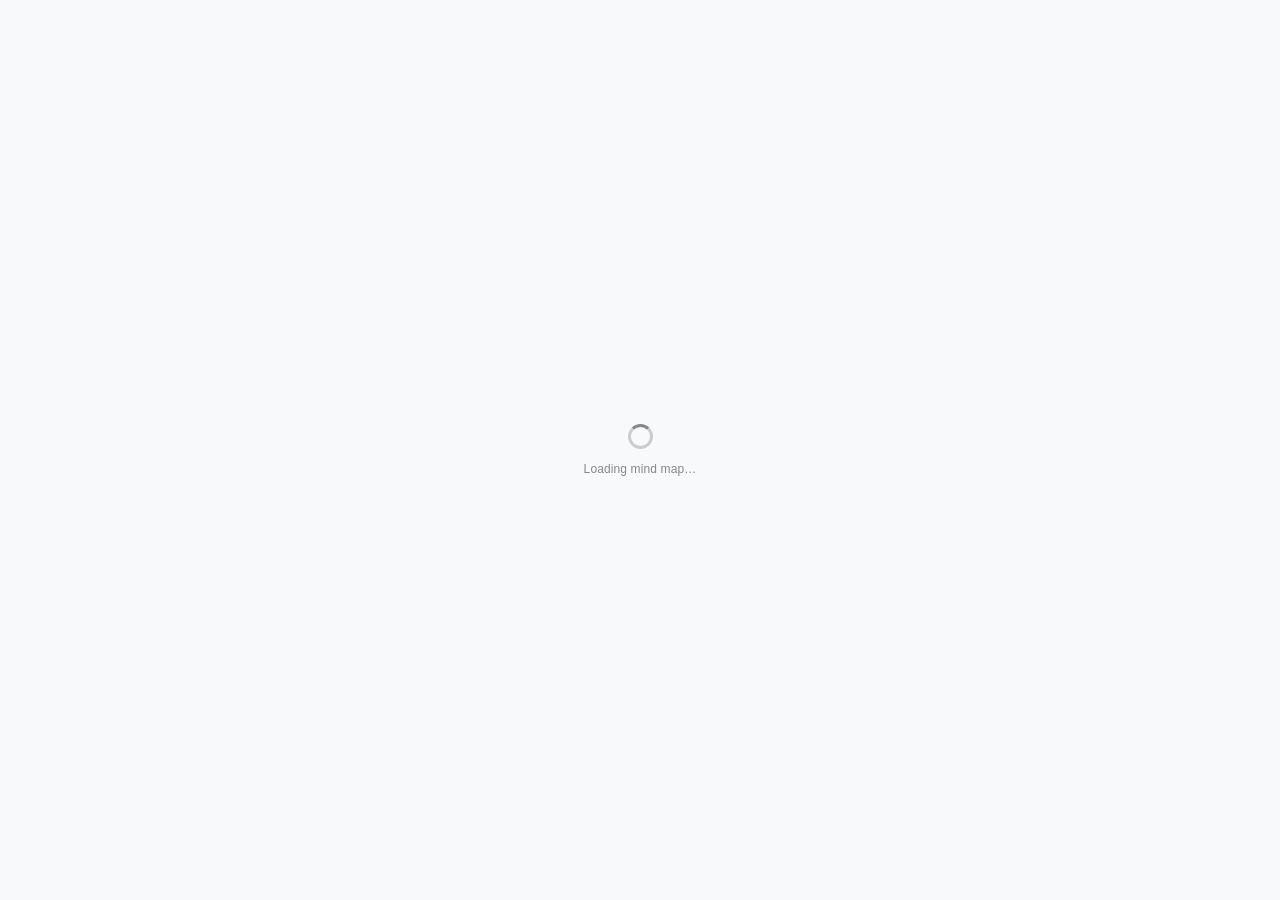
==== commit 99396d9a: "Update SynapsePro to version 1.4.0 Adds full-screen workspaces for Mind Map, Website Viewer, and Not" ====
--- a/index.html
+++ b/index.html
@@ -4,6 +4,63 @@
     <meta charset="UTF-8">
     <meta name="viewport" content="width=device-width, initial-scale=1.0, user-scalable=no">
     <title>Pro Mind Map Tool - Complete (Dark Mode & Optimized Learning)</title>
+    <script>
+      (function () {
+        const root = document.documentElement;
+        if (window.__SYNAPSE_MM_DARK__ ||
+            (window.matchMedia && window.matchMedia('(prefers-color-scheme: dark)').matches)) {
+          root.classList.add('dark');
+        }
+        // These values are injected at DocumentCreation, before the first
+        // paint. The map therefore never renders once with the default blue.
+        if (window.__SYNAPSE_MM_ACCENT__) {
+          root.style.setProperty('--primary-color', window.__SYNAPSE_MM_ACCENT__);
+          root.style.setProperty(
+            '--primary-color-dark',
+            window.__SYNAPSE_MM_ACCENT_PRESSED__ || window.__SYNAPSE_MM_ACCENT__
+          );
+        }
+
+        const bootState = { layout: false, theme: false, revealing: false };
+        const bootStartedAt = performance.now();
+
+        function revealWhenReady() {
+          if (!bootState.layout || !bootState.theme || bootState.revealing) return;
+          bootState.revealing = true;
+          // A short minimum duration prevents a distracting one-frame flash,
+          // while the two frames ensure the final centering has been painted.
+          const delay = Math.max(0, 420 - (performance.now() - bootStartedAt));
+          setTimeout(function () {
+            requestAnimationFrame(function () {
+              requestAnimationFrame(function () {
+                const overlay = document.getElementById('mindmap-loading-overlay');
+                if (!overlay) return;
+                overlay.classList.add('is-hidden');
+                overlay.setAttribute('aria-hidden', 'true');
+                setTimeout(function () { overlay.remove(); }, 220);
+              });
+            });
+          }, delay);
+        }
+
+        window.__synapseMarkMindmapLayoutReady = function () {
+          bootState.layout = true;
+          revealWhenReady();
+        };
+        window.__synapseMarkMindmapThemeReady = function () {
+          bootState.theme = true;
+          revealWhenReady();
+        };
+
+        // Last-resort escape hatch: an initialization error must remain visible
+        // instead of being hidden forever behind the loading cover.
+        setTimeout(function () {
+          bootState.layout = true;
+          bootState.theme = true;
+          revealWhenReady();
+        }, 6000);
+      })();
+    </script>
     <style>
         :root {
             --primary-color: #0071D3;
@@ -26,6 +83,12 @@
             --button-hover: #e6f2ff;
             --header-border: #d4d4d4;
             --scrollbar-thumb: #ccc;
+            /* Unified clean toolbar palette (matches the Notebook nav bar) */
+            --snav-bg: #f2f2f2;
+            --snav-border: rgba(0,0,0,0.10);
+            --snav-text: #37352f;
+            --snav-hover: #e6e6e6;
+            --snav-select-bg: #ffffff;
         }
 
         @media (prefers-color-scheme: dark) {
@@ -50,7 +113,39 @@
                 --button-hover: #404040;
                 --header-border: #303030;
                 --scrollbar-thumb: #555;
-            }
+                --snav-bg: #2c2c2e;
+                --snav-border: rgba(255,255,255,0.12);
+                --snav-text: #e6e6e6;
+                --snav-hover: #3a3a3c;
+                --snav-select-bg: #3a3a3c;
+            }
+        }
+        :root.dark {
+            --primary-color: #4da3ff;
+            --primary-color-dark: #0056a4;
+            --secondary-color: #2C2C2C;
+            --danger-color: #e74c3c;
+            --success-color: #2ecc71;
+            --text-color: #e0e0e0;
+            --text-muted: #aaaaaa;
+            --line-color: #555555;
+            --background-color: #191919;
+            --canvas-bg: #191919;
+            --grid-dot: #303030;
+            --node-shadow: 0 4px 8px rgba(0,0,0,0.5);
+            --modal-bg: #2C2C2C;
+            --input-bg: #404040;
+            --input-border: #555;
+            --button-bg: #303030;
+            --button-text: #e0e0e0;
+            --button-hover: #404040;
+            --header-border: #303030;
+            --scrollbar-thumb: #555;
+            --snav-bg: #2c2c2e;
+            --snav-border: rgba(255,255,255,0.12);
+            --snav-text: #e6e6e6;
+            --snav-hover: #3a3a3c;
+            --snav-select-bg: #3a3a3c;
         }
         
         body {
@@ -60,29 +155,83 @@
             transition: background-color 0.3s, color 0.3s;
         }
 
+        #mindmap-loading-overlay {
+            position: fixed; inset: 0; z-index: 10000;
+            display: flex; flex-direction: column; align-items: center; justify-content: center;
+            gap: 13px; background: var(--background-color); color: var(--text-muted);
+            opacity: 1; visibility: visible; pointer-events: all;
+            transition: opacity 0.2s ease, visibility 0.2s ease;
+        }
+        #mindmap-loading-overlay.is-hidden {
+            opacity: 0; visibility: hidden; pointer-events: none;
+        }
+        .mindmap-loading-spinner {
+            width: 25px; height: 25px; box-sizing: border-box;
+            border: 3px solid var(--input-border); border-top-color: var(--text-muted);
+            border-radius: 50%; animation: mindmapLoadingSpin 0.75s linear infinite;
+        }
+        .mindmap-loading-label {
+            font-size: 12px; font-weight: 500; letter-spacing: 0.01em;
+        }
+        @keyframes mindmapLoadingSpin { to { transform: rotate(360deg); } }
+        @media (prefers-reduced-motion: reduce) {
+            .mindmap-loading-spinner { animation-duration: 1.5s; }
+        }
+
         ::-webkit-scrollbar { width: 8px; height: 8px; }
         ::-webkit-scrollbar-track { background: transparent; }
         ::-webkit-scrollbar-thumb { background: var(--scrollbar-thumb); border-radius: 4px; }
         ::-webkit-scrollbar-thumb:hover { background: var(--text-muted); }
 
         .header {
-            background-color: var(--background-color);
-            padding: 10px 20px;
+            background-color: var(--snav-bg);
+            padding: 0 10px;
+            min-height: 44px;
             display: flex;
             justify-content: space-between;
             align-items: center;
             flex-shrink: 0;
             z-index: 10;
             box-shadow: none;
-            border-bottom: 1px solid var(--header-border);
+            border-bottom: 1px solid var(--snav-border);
             transition: transform 0.3s ease, background-color 0.3s;
         }
-        .map-switcher { display: flex; align-items: center; flex-wrap: wrap; }
+        .map-switcher { display: flex; align-items: center; flex-wrap: wrap; gap: 2px; }
+        /* Selector + "New" stay glued together on the left — also in wide/
+           fullscreen mode (the header's space-between pushes the rest right). */
+        .map-selector-container { display: flex; align-items: center; gap: 6px; }
+        #new-map-btn {
+            padding: 5px 11px; font-size: 0.82em; font-weight: 500;
+            color: var(--button-text); background-color: var(--button-bg);
+            margin-left: 0;
+        }
+        #new-map-btn, #new-map-btn:hover { box-shadow: none !important; }
         #fullscreen-btn { display: inline-flex; align-items: center; justify-content: center; line-height: 1; }
 
-        #mindmap-select { 
-            padding: 5px; border-radius: 5px; border: 1px solid var(--input-border); 
-            background-color: var(--input-bg); color: var(--text-color);
+        /* Custom dropdown for the map switcher — the native <select> popup
+           renders mis-scaled in QtWebEngine (same bug as in the settings). */
+        #mindmap-select { display: none; }
+        #mindmap-select-btn {
+            padding: 5px 26px 5px 8px; border-radius: 6px; border: 1px solid var(--snav-border);
+            background-color: var(--snav-select-bg); color: var(--snav-text);
+            font-size: 13px; font-family: inherit; cursor: pointer; text-align: left;
+            max-width: 220px; overflow: hidden; text-overflow: ellipsis; white-space: nowrap;
+            background-image: url("data:image/svg+xml;utf8,<svg xmlns='http://www.w3.org/2000/svg' width='10' height='10' viewBox='0 0 24 24' fill='none' stroke='%238e8e93' stroke-width='3' stroke-linecap='round' stroke-linejoin='round'><polyline points='6 9 12 15 18 9'/></svg>");
+            background-repeat: no-repeat; background-position: right 8px center;
+        }
+        #mindmap-select-menu {
+            position: fixed; z-index: 10000; background: var(--modal-bg);
+            border: 1px solid var(--snav-border); border-radius: 8px; padding: 4px;
+            overflow-y: auto; overflow-x: hidden;
+        }
+        .mm-dd-item {
+            position: relative; padding: 6px 12px 6px 24px; border-radius: 5px;
+            font-size: 13px; color: var(--text-color); cursor: pointer; white-space: nowrap;
+        }
+        .mm-dd-item:hover { background: var(--button-hover); }
+        .mm-dd-item.sel::before {
+            content: "✓"; position: absolute; left: 8px; top: 50%; transform: translateY(-50%);
+            font-size: 11px; font-weight: 700; color: var(--primary-color);
         }
 
         .button {
@@ -101,7 +250,40 @@
 
         .button.danger { background-color: var(--danger-color); color: white; border-color: var(--danger-color); }
         .button.danger:hover { filter: brightness(0.92); }
-        
+
+        /* ── Unified clean toolbar look (matches the Notebook nav bar) ──
+           Scoped to .header so modal/dialog buttons keep their colours. */
+        .header .button {
+            background: transparent;
+            color: var(--snav-text);
+            border: none;
+            box-shadow: none !important;
+            font-weight: 500;
+            font-size: 13px;
+            padding: 6px 12px;
+            border-radius: 6px;
+            margin-left: 4px;
+        }
+        .header .button:hover { background: var(--snav-hover); box-shadow: none; }
+        .header .button:active { transform: scale(0.97); }
+        .header .button.primary {
+            background: var(--snav-select-bg);
+            color: var(--snav-text);
+            border: 1px solid var(--snav-border);
+            filter: none;
+            font-weight: 400;
+            box-shadow: 0 1px 2px rgba(0,0,0,0.06) !important;
+        }
+        .header .button.primary:hover { background: var(--snav-hover); filter: none; box-shadow: 0 1px 3px rgba(0,0,0,0.10) !important; }
+        .header .hamburger-btn,
+        .header #window-btn,
+        .header #fullscreen-btn {
+            width: 32px; height: 32px; padding: 0;
+            display: inline-flex; align-items: center; justify-content: center;
+        }
+        .header #window-btn svg,
+        .header #fullscreen-btn svg { opacity: 0.65; }
+
         /* Hamburger Menu */
         .hamburger-menu {
             position: relative;
@@ -187,7 +369,7 @@
 
         .map-switcher .button { padding: 5px 11px; font-size: 0.82em; font-weight: 500; color: var(--button-text); background-color: var(--button-bg); }
         
-        #center-view-btn { position: fixed; bottom: 58px; right: 20px; z-index: 100; box-shadow: 0 4px 12px rgba(0,0,0,0.15); color: var(--button-text); background-color: var(--button-bg); transition: opacity 0.3s ease, box-shadow 0.2s; border-radius: 10px; }
+        #center-view-btn { position: fixed; bottom: 58px; right: 20px; z-index: 100; box-shadow: 0 4px 12px rgba(0,0,0,0.15); color: var(--button-text); background-color: var(--button-bg); transition: opacity 0.3s ease, box-shadow 0.2s; border-radius: 10px; font-weight: 400; }
         #center-view-btn:hover { box-shadow: 0 6px 18px rgba(0,0,0,0.22); }
         .zoom-controls { position: fixed; bottom: 58px; left: 20px; z-index: 100; display: flex; flex-direction: column; gap: 8px; transition: opacity 0.3s ease; }
         .zoom-btn { width: 42px; height: 42px; font-size: 22px; padding: 0; display: flex; align-items: center; justify-content: center; box-shadow: 0 4px 12px rgba(0,0,0,0.15); color: var(--button-text); background-color: var(--button-bg); margin: 0; border-radius: 10px; }
@@ -229,6 +411,12 @@
         
         .drag-handle { position: absolute; top: 50%; right: -14px; transform: translateY(-50%); width: 16px; height: 16px; background-color: var(--primary-color-dark); border: 2px solid white; border-radius: 50%; cursor: crosshair; box-shadow: 0 2px 4px rgba(0,0,0,0.2); z-index: 1; opacity: 0; transition: opacity 0.2s ease; pointer-events: all; }
         .node:hover .drag-handle, .node.selected .drag-handle { opacity: 1; }
+
+        /* Resize grip in the bottom-right corner of a node. */
+        .node-resize-handle { position: absolute; right: -3px; bottom: -3px; width: 16px; height: 16px; cursor: nwse-resize; opacity: 0; transition: opacity 0.2s ease; z-index: 3; pointer-events: all; }
+        .node-resize-handle::after { content: ''; position: absolute; right: 3px; bottom: 3px; width: 8px; height: 8px; border-right: 2px solid var(--primary-color); border-bottom: 2px solid var(--primary-color); border-bottom-right-radius: 3px; }
+        .node:hover .node-resize-handle, .node.selected .node-resize-handle { opacity: 0.65; }
+        .node-resize-handle:hover { opacity: 1; }
         
         .modal-overlay { position: fixed; top: 0; left: 0; width: 100%; height: 100%; background-color: rgba(0,0,0,0.45); display: flex; align-items: center; justify-content: center; z-index: 1000; opacity: 0; visibility: hidden; transition: opacity 0.2s, visibility 0.2s; backdrop-filter: blur(2px); }
         .modal-overlay.visible { opacity: 1; visibility: visible; }
@@ -310,8 +498,10 @@
         body.hint-edit-mode .node { overflow: visible; cursor: default !important; }
         body.hint-edit-mode .node-hint-input { display: block; }
         body.hint-edit-mode .node .drag-handle,
+        body.hint-edit-mode .node .node-resize-handle,
         body.hint-edit-mode .node .node-controls { display: none !important; }
         body.hint-edit-mode .node .node-textarea { pointer-events: none; }
+        body.learning-mode .node .node-resize-handle { display: none !important; }
         body.learning-mode .node-hint-input { display: none !important; }
 
         #hint-edit-panel {
@@ -368,6 +558,7 @@
         body.selection-mode .node { cursor: pointer !important; }
         body.selection-mode .node .node-textarea { pointer-events: none; user-select: none; }
         body.selection-mode .node .drag-handle,
+        body.selection-mode .node .node-resize-handle,
         body.selection-mode .node .node-controls { display: none !important; }
         body.selection-mode { cursor: crosshair; }
 
@@ -388,16 +579,64 @@
         }
         #selection-panel.visible { display: flex; }
         #selection-count { font-weight: 600; min-width: 70px; }
+
+        /* ── Error handling UI (toasts + crash banner) ─────────────────── */
+        #mm-toast-container {
+            position: fixed; top: 60px; left: 50%; transform: translateX(-50%);
+            z-index: 4000; display: flex; flex-direction: column; gap: 8px;
+            align-items: center; pointer-events: none; max-width: 90%;
+        }
+        .mm-toast {
+            background: var(--modal-bg); color: var(--text-color);
+            border: 1px solid var(--header-border); border-left: 4px solid var(--primary-color);
+            border-radius: 10px; padding: 10px 16px; font-size: 0.86em;
+            box-shadow: 0 6px 24px rgba(0,0,0,0.2); pointer-events: auto;
+            max-width: 520px; text-align: left; opacity: 0; transform: translateY(-6px);
+            transition: opacity 0.25s ease, transform 0.25s ease;
+        }
+        .mm-toast.show { opacity: 1; transform: translateY(0); }
+        .mm-toast.warning { border-left-color: #ffc107; }
+        .mm-toast.error { border-left-color: var(--danger-color); }
+        .mm-toast.success { border-left-color: var(--success-color); }
+        #mm-error-banner {
+            position: fixed; bottom: 0; left: 0; right: 0; z-index: 5000;
+            background: var(--modal-bg); color: var(--text-color);
+            border-top: 2px solid var(--danger-color);
+            box-shadow: 0 -6px 24px rgba(0,0,0,0.25);
+            padding: 12px 18px; font-size: 0.85em; display: none; text-align: left;
+        }
+        #mm-error-banner.visible { display: block; }
+        #mm-error-banner .mm-eb-title { font-weight: 700; color: var(--danger-color); margin-bottom: 4px; }
+        #mm-error-banner .mm-eb-msg { margin-bottom: 6px; word-break: break-word; }
+        #mm-error-banner pre {
+            background: var(--input-bg); border: 1px solid var(--input-border);
+            border-radius: 6px; padding: 8px; max-height: 140px; overflow: auto;
+            font-size: 0.85em; white-space: pre-wrap; word-break: break-word;
+            display: none; margin: 0 0 8px 0; text-align: left;
+        }
+        #mm-error-banner.expanded pre { display: block; }
+        #mm-error-banner .mm-eb-actions { display: flex; gap: 8px; }
+        #mm-error-banner .mm-eb-actions button {
+            background: var(--button-bg); color: var(--text-color);
+            border: 1px solid var(--input-border); border-radius: 7px;
+            padding: 4px 12px; font-size: 0.9em; cursor: pointer; font-family: inherit;
+        }
+        #mm-error-banner .mm-eb-actions button:hover { background: var(--button-hover); }
     </style>
 </head>
 <body>
 
+    <div id="mindmap-loading-overlay" role="status" aria-live="polite" aria-label="Loading mind map">
+        <div class="mindmap-loading-spinner" aria-hidden="true"></div>
+        <div class="mindmap-loading-label" data-i18n="loading_map">Loading mind map…</div>
+    </div>
+
     <div class="header">
         <div class="map-selector-container">
             <select id="mindmap-select"></select>
+            <button class="button primary" id="new-map-btn" data-i18n="new_map">New</button>
         </div>
         <div class="map-switcher">
-            <button class="button primary" id="new-map-btn" data-i18n="new_map">New</button>
             <div class="hamburger-menu">
                 <button class="button hamburger-btn" id="hamburger-btn" data-i18n-title="menu_title" title="Menu">&#9776;</button>
                 <div class="hamburger-dropdown" id="hamburger-dropdown">
@@ -405,7 +644,7 @@
                         <span class="dropdown-icon">▶</span> <span data-i18n="start_learning">Start Learning</span>
                     </button>
                     <button class="dropdown-item item-hint" id="edit-hints-btn">
-                        <span class="dropdown-icon">💡</span> <span>Edit Hints</span>
+                        <span class="dropdown-icon"><svg width="15" height="15" viewBox="0 0 24 24" fill="none" stroke="currentColor" stroke-width="2" stroke-linecap="round" stroke-linejoin="round"><circle cx="12" cy="12" r="10"></circle><path d="M9.09 9a3 3 0 0 1 5.83 1c0 2-3 3-3 3"></path><line x1="12" y1="17" x2="12.01" y2="17"></line></svg></span> <span data-i18n="edit_hints">Edit Hints</span>
                     </button>
                     <button class="dropdown-item item-ai" id="ai-helper-btn">
                         <span class="dropdown-icon">✦</span> <span data-i18n="create_with_ai">Create with AI</span>
@@ -427,9 +666,16 @@
                     </button>
                 </div>
             </div>
+            <button class="button" id="window-btn" data-i18n-title="window_open" title="New Window"
+                    onclick="__synapseWinToggle()">
+                <svg id="window-icon" width="15" height="15" viewBox="0 0 24 24" fill="none" stroke="currentColor" stroke-width="2" stroke-linecap="round" stroke-linejoin="round">
+                    <rect x="3" y="3" width="18" height="18" rx="2"></rect>
+                    <line x1="3" y1="9" x2="21" y2="9"></line>
+                </svg>
+            </button>
             <button class="button" id="fullscreen-btn" data-i18n-title="fullscreen_enter" title="Fullscreen"
                     onclick="__synapseFsToggle()">
-                <svg id="fullscreen-icon" width="15" height="15" viewBox="0 0 24 24" fill="none" stroke="currentColor" stroke-width="2.2" stroke-linecap="round" stroke-linejoin="round">
+                <svg id="fullscreen-icon" width="15" height="15" viewBox="0 0 24 24" fill="none" stroke="currentColor" stroke-width="2" stroke-linecap="round" stroke-linejoin="round">
                     <polyline points="15 3 21 3 21 9"></polyline>
                     <polyline points="9 21 3 21 3 15"></polyline>
                     <line x1="21" y1="3" x2="14" y2="10"></line>
@@ -446,8 +692,8 @@
     </div>
     
     <div class="history-controls">
-        <button class="button history-btn" id="undo-btn" title="Undo (Ctrl+Z)">↩</button>
-        <button class="button history-btn" id="redo-btn" title="Redo (Ctrl+Y)">↪</button>
+        <button class="button history-btn" id="undo-btn" title="Undo (Ctrl+Z)" data-i18n-title="undo">↩</button>
+        <button class="button history-btn" id="redo-btn" title="Redo (Ctrl+Y)" data-i18n-title="redo">↪</button>
     </div>
 
     <button class="button" id="center-view-btn" data-i18n="center_view">Center View</button>
@@ -506,9 +752,9 @@
 
     <!-- Hint Edit Panel -->
     <div id="hint-edit-panel">
-        <span>💡 Hints bearbeiten</span>
-        <button class="button primary" id="hint-save-btn">Speichern</button>
-        <button class="button" id="hint-cancel-btn">Abbrechen</button>
+        <span style="display:inline-flex;align-items:center;gap:6px;"><svg width="15" height="15" viewBox="0 0 24 24" fill="none" stroke="currentColor" stroke-width="2" stroke-linecap="round" stroke-linejoin="round"><circle cx="12" cy="12" r="10"></circle><path d="M9.09 9a3 3 0 0 1 5.83 1c0 2-3 3-3 3"></path><line x1="12" y1="17" x2="12.01" y2="17"></line></svg> <span data-i18n="edit_hints">Edit Hints</span></span>
+        <button class="button primary" id="hint-save-btn" data-i18n="save">Save</button>
+        <button class="button" id="hint-cancel-btn" data-i18n="cancel">Cancel</button>
     </div>
 
     <!-- Node Selection Panel -->
@@ -525,12 +771,12 @@
             <div id="modal-info-content"></div>
             <div id="modal-ai-helper-content"></div> 
             <p id="modal-text"></p>
-            <input type="text" id="modal-input" class="modal-input" placeholder="Enter here...">
+            <input type="text" id="modal-input" class="modal-input" placeholder="Enter here..." data-i18n-placeholder="enter_here">
             <textarea id="json-textarea"></textarea>
             <div id="modal-error"></div>
             <div class="modal-buttons">
-                <button class="button" id="modal-cancel">Cancel</button>
-                <button class="button" id="modal-confirm">Confirm</button>
+                <button class="button" id="modal-cancel" data-i18n="cancel">Cancel</button>
+                <button class="button" id="modal-confirm" data-i18n="confirm">Confirm</button>
             </div>
         </div>
     </div>
@@ -539,41 +785,120 @@
     <footer class="hint-footer" data-i18n="footer_hint">Right-click on a node for options. Drag the blue dot to create new nodes.</footer>
 
     <script>
+        function mm(key, fallback) {
+            var t = window.__SYNAPSE_MM_I18N__ || {};
+            return t[key] !== undefined ? t[key] : fallback;
+        }
+        /* ── Global error reporting & toasts ───────────────────────────────
+           Standalone block: must work even if the main mind map script crashes.
+           Shows a dismissible banner with the real traceback instead of
+           silently leaving the UI half-initialized. */
+        (function() {
+            function ensureToastContainer() {
+                var c = document.getElementById('mm-toast-container');
+                if (!c) { c = document.createElement('div'); c.id = 'mm-toast-container'; document.body.appendChild(c); }
+                return c;
+            }
+            window.__mmToast = function(message, type, durationMs) {
+                try {
+                    var t = document.createElement('div');
+                    t.className = 'mm-toast ' + (type || 'info');
+                    t.textContent = message;
+                    ensureToastContainer().appendChild(t);
+                    requestAnimationFrame(function() { t.classList.add('show'); });
+                    setTimeout(function() {
+                        t.classList.remove('show');
+                        setTimeout(function() { t.remove(); }, 300);
+                    }, durationMs || 6000);
+                } catch (e) { /* toasts must never throw */ }
+            };
+            function ensureBanner() {
+                var b = document.getElementById('mm-error-banner');
+                if (b) return b;
+                b = document.createElement('div');
+                b.id = 'mm-error-banner';
+                b.innerHTML = '<div class="mm-eb-title">' + mm('error_title', 'Mind Map error') + '</div>'
+                    + '<div class="mm-eb-msg"></div><pre></pre>'
+                    + '<div class="mm-eb-actions">'
+                    + '<button data-act="details">' + mm('error_show', 'Show details') + '</button>'
+                    + '<button data-act="copy">' + mm('error_copy', 'Copy error') + '</button>'
+                    + '<button data-act="dismiss">' + mm('error_dismiss', 'Dismiss') + '</button></div>';
+                document.body.appendChild(b);
+                b.addEventListener('click', function(e) {
+                    var act = e.target && e.target.dataset && e.target.dataset.act;
+                    if (act === 'dismiss') b.classList.remove('visible');
+                    if (act === 'details') {
+                        b.classList.toggle('expanded');
+                        e.target.textContent = b.classList.contains('expanded') ? mm('error_hide', 'Hide details') : mm('error_show', 'Show details');
+                    }
+                    if (act === 'copy') {
+                        var text = b.querySelector('.mm-eb-msg').textContent + '\n\n' + b.querySelector('pre').textContent;
+                        try { navigator.clipboard.writeText(text); e.target.textContent = mm('error_copied', 'Copied!'); setTimeout(function(){ e.target.textContent = mm('error_copy', 'Copy error'); }, 2000); } catch (err) {}
+                    }
+                });
+                return b;
+            }
+            window.__mmReportError = function(err, context) {
+                try {
+                    var msg = (err && err.message) ? err.message : String(err);
+                    var stack = (err && err.stack) ? String(err.stack) : mm('error_no_stack', '(no stack trace available)');
+                    console.error('[MindMap]' + (context ? ' [' + context + ']' : ''), err);
+                    var b = ensureBanner();
+                    b.querySelector('.mm-eb-msg').textContent =
+                        (context ? context + ': ' : '') + msg
+                        + ' — ' + mm('error_safe', 'Your data is safe. Please screenshot the details and send them to help.synapse.pro@gmail.com.');
+                    b.querySelector('pre').textContent = stack;
+                    b.classList.add('visible');
+                } catch (e) { console.error('[MindMap] error while reporting error', e, err); }
+            };
+            window.addEventListener('error', function(e) {
+                if (e.error && (e.error.message || e.error.stack)) window.__mmReportError(e.error, mm('error_unexpected', 'Unexpected error'));
+                else console.warn('[MindMap] Background browser error:', e.message || e);
+            });
+            window.addEventListener('unhandledrejection', function(e) {
+                if (e.reason && e.reason.synapseCritical === true) window.__mmReportError(e.reason, mm('error_unexpected_async', 'Unexpected error (async)'));
+                else console.warn('[MindMap] Background task rejected:', e.reason);
+                e.preventDefault();
+            });
+        })();
+    </script>
+    <script>
         const TUTORIAL_DATA = {
-          "name": "MindMap Tutorial",
+          "name": mm('tutorial_name', 'Mind Map Tutorial'),
           "nodes": [
-            { "id": 1, "text": "Welcome to the Mind Map Tool! ", "parent": null, "x": 1193, "y": -93, "width": 194, "height": 73, "size": "large" },
-            { "id": 2, "text": "Basic Controls ", "parent": 1, "x": 1191, "y": 149, "width": 194, "height": 51, "color": "#28a745", "size": "large" },
-            { "id": 3, "text": "Pan View: Click and drag the empty background to move around.", "parent": 2, "x": 453, "y": 401, "width": 154, "height": 119, "color": "#28a745" },
-            { "id": 4, "text": "Zoom View: Use your mouse wheel or the +/- buttons.", "parent": 2, "x": 730, "y": 400, "width": 154, "height": 100, "color": "#28a745" },
-            { "id": 5, "text": "Move Node: Click and drag any node to reposition it.", "parent": 2, "x": 1178, "y": 401, "width": 154, "height": 100, "color": "#28a745" },
-            { "id": 6, "text": "Center View: Click the 'Center View' button to focus on the root node.", "parent": 2, "x": 951, "y": 399, "width": 154, "height": 138, "color": "#28a745" },
-            { "id": 7, "text": "Managing Nodes", "parent": 1, "x": 990, "y": -208, "width": 194, "height": 51, "color": "#dc3545", "size": "large" },
-            { "id": 8, "text": "Create Child Node: Drag the blue dot from an existing node.", "parent": 7, "x": 587, "y": -404, "width": 154, "height": 100, "color": "#dc3545" },
-            { "id": 9, "text": "Edit Text: Double-click the text inside a node to change it.", "parent": 7, "x": 839, "y": -402, "width": 154, "height": 119, "color": "#dc3545" },
-            { "id": 10, "text": "Delete Node: Hover over a node and click the small '-' button.", "parent": 7, "x": 1089, "y": -399, "width": 154, "height": 119, "color": "#dc3545" },
-            { "id": 11, "text": "Customize Nodes (Right-Click!)", "parent": 7, "x": 878, "y": -116, "width": 154, "height": 81, "color": "#dc3545" },
-            { "id": 12, "text": "Change Color: Right-click a node and select a color swatch.", "parent": 11, "x": 667, "y": -120, "width": 104, "height": 91, "color": "#dc3545", "size": "small" },
-            { "id": 13, "text": "Change Size: Right-click and choose Small, Medium, or Large.", "parent": 11, "x": 894, "y": -2, "width": 104, "height": 106, "color": "#dc3545", "size": "small" },
-            { "id": 14, "text": "Special Features", "parent": 1, "x": 1490, "y": 87, "width": 194, "height": 51, "color": "#6f42c1", "size": "large" },
-            { "id": 15, "text": "Create with AI", "parent": 14, "x": 1513, "y": 229, "width": 154, "height": 43, "color": "#6f42c1" },
-            { "id": 16, "text": "1. Click 'Create with AI' button in the header.", "parent": 15, "x": 1761, "y": 229, "width": 104, "height": 76, "color": "#6f42c1", "size": "small" },
-            { "id": 17, "text": "2. Copy the provided prompt and paste it into an AI (like ChatGPT).", "parent": 15, "x": 1770, "y": 311, "width": 104, "height": 106, "color": "#6f42c1", "size": "small" },
-            { "id": 18, "text": "3. Copy the AI's JSON response and paste it back into the tool.", "parent": 15, "x": 1766, "y": 427, "width": 104, "height": 106, "color": "#6f42c1", "size": "small" },
-            { "id": 19, "text": "Start Learning", "parent": 14, "x": 1782, "y": 86, "width": 154, "height": 43, "color": "#6f42c1" },
-            { "id": 20, "text": "Turns your map into an active recall session!", "parent": 19, "x": 2103, "y": -32, "width": 104, "height": 76, "color": "#6f42c1", "size": "small" },
-            { "id": 21, "text": "It hides child nodes and asks you to remember them.", "parent": 19, "x": 2104, "y": 64, "width": 104, "height": 91, "color": "#6f42c1", "size": "small" },
-            { "id": 22, "text": "Rate yourself to reinforce your memory.", "parent": 19, "x": 2208, "y": 333, "width": 104, "height": 76, "color": "#6f42c1", "size": "small" },
-            { "id": 23, "text": "Data & Maps", "parent": 1, "x": 1548, "y": -247, "width": 194, "height": 51, "color": "#ffc107", "size": "large" },
-            { "id": 24, "text": "Use the dropdown list at the top left to switch between maps.", "parent": 23, "x": 1368, "y": -397, "width": 154, "height": 119, "color": "#ffc107" },
-            { "id": 25, "text": "'New Map' / 'Delete Map' buttons manage your collection.", "parent": 23, "x": 1568, "y": -154, "width": 154, "height": 100, "color": "#ffc107", "size": "medium" },
-            { "id": 26, "text": "Imp. / Exp. (Backup!)", "parent": 23, "x": 1628, "y": -390, "width": 154, "height": 62, "color": "#ffc107" },
-            { "id": 27, "text": "Use 'Exp.' to save your map as a JSON file. This is your backup!", "parent": 26, "x": 1867, "y": -354, "width": 104, "height": 106, "size": "small", "color": "#ffc107" },
-            { "id": 28, "text": "Use 'Imp.' to load a map from a JSON file.", "parent": 26, "x": 1865, "y": -470, "width": 104, "height": 76, "size": "small", "color": "#ffc107" }
+            { "id": 1, "text": mm('tutorial_welcome', 'Welcome to the Mind Map Tool!'), "parent": null, "x": 1193, "y": -93, "width": 194, "height": 73, "size": "large" },
+            { "id": 2, "text": mm('info_basic', 'Basic Controls'), "parent": 1, "x": 1191, "y": 149, "width": 194, "height": 51, "color": "#28a745", "size": "large" },
+            { "id": 3, "text": mm('info_pan', 'Pan View: Click and drag on the empty background.'), "parent": 2, "x": 453, "y": 401, "width": 154, "height": 119, "color": "#28a745" },
+            { "id": 4, "text": mm('info_zoom', 'Zoom View: Use the mouse wheel or the +/- buttons.'), "parent": 2, "x": 730, "y": 400, "width": 154, "height": 100, "color": "#28a745" },
+            { "id": 5, "text": mm('info_move', 'Move Node: Click and drag any node.'), "parent": 2, "x": 1178, "y": 401, "width": 154, "height": 100, "color": "#28a745" },
+            { "id": 6, "text": mm('tutorial_center', 'Center View: Use the Center View button to focus on the root node.'), "parent": 2, "x": 951, "y": 399, "width": 154, "height": 138, "color": "#28a745" },
+            { "id": 7, "text": mm('tutorial_manage_nodes', 'Managing Nodes'), "parent": 1, "x": 990, "y": -208, "width": 194, "height": 51, "color": "#dc3545", "size": "large" },
+            { "id": 8, "text": mm('info_child', 'Create Child Node: Click and drag the blue dot on a node.'), "parent": 7, "x": 587, "y": -404, "width": 154, "height": 100, "color": "#dc3545" },
+            { "id": 9, "text": mm('info_edit', 'Edit Text: Double-click the text inside a node.'), "parent": 7, "x": 839, "y": -402, "width": 154, "height": 119, "color": "#dc3545" },
+            { "id": 10, "text": mm('tutorial_delete_node', 'Delete Node: Hover over a node and use the minus button.'), "parent": 7, "x": 1089, "y": -399, "width": 154, "height": 119, "color": "#dc3545" },
+            { "id": 11, "text": mm('tutorial_customize', 'Customize Nodes (right-click)'), "parent": 7, "x": 878, "y": -116, "width": 154, "height": 81, "color": "#dc3545" },
+            { "id": 12, "text": mm('tutorial_color', 'Change Color: Right-click a node and choose a color.'), "parent": 11, "x": 667, "y": -120, "width": 104, "height": 91, "color": "#dc3545", "size": "small" },
+            { "id": 13, "text": mm('tutorial_size', 'Change Size: Right-click and choose Small, Medium, or Large.'), "parent": 11, "x": 894, "y": -2, "width": 104, "height": 106, "color": "#dc3545", "size": "small" },
+            { "id": 14, "text": mm('tutorial_special', 'Special Features'), "parent": 1, "x": 1490, "y": 87, "width": 194, "height": 51, "color": "#6f42c1", "size": "large" },
+            { "id": 15, "text": mm('create_with_ai', 'Create with AI'), "parent": 14, "x": 1513, "y": 229, "width": 154, "height": 43, "color": "#6f42c1" },
+            { "id": 16, "text": mm('tutorial_ai_1', '1. Select Create with AI in the menu.'), "parent": 15, "x": 1761, "y": 229, "width": 104, "height": 76, "color": "#6f42c1", "size": "small" },
+            { "id": 17, "text": mm('tutorial_ai_2', '2. Copy the prompt and paste it into an AI service.'), "parent": 15, "x": 1770, "y": 311, "width": 104, "height": 106, "color": "#6f42c1", "size": "small" },
+            { "id": 18, "text": mm('tutorial_ai_3', "3. Copy the AI's JSON response and paste it back into the tool."), "parent": 15, "x": 1766, "y": 427, "width": 104, "height": 106, "color": "#6f42c1", "size": "small" },
+            { "id": 19, "text": mm('start_learning', 'Start Learning'), "parent": 14, "x": 1782, "y": 86, "width": 154, "height": 43, "color": "#6f42c1" },
+            { "id": 20, "text": mm('tutorial_recall', 'Turns your map into an active-recall session.'), "parent": 19, "x": 2103, "y": -32, "width": 104, "height": 76, "color": "#6f42c1", "size": "small" },
+            { "id": 21, "text": mm('tutorial_hidden', 'Child nodes are hidden so you can recall them.'), "parent": 19, "x": 2104, "y": 64, "width": 104, "height": 91, "color": "#6f42c1", "size": "small" },
+            { "id": 22, "text": mm('tutorial_rate', 'Rate your answer to reinforce your memory.'), "parent": 19, "x": 2208, "y": 333, "width": 104, "height": 76, "color": "#6f42c1", "size": "small" },
+            { "id": 23, "text": mm('tutorial_data', 'Data & Maps'), "parent": 1, "x": 1548, "y": -247, "width": 194, "height": 51, "color": "#ffc107", "size": "large" },
+            { "id": 24, "text": mm('tutorial_switch', 'Use the list at the top left to switch between maps.'), "parent": 23, "x": 1368, "y": -397, "width": 154, "height": 119, "color": "#ffc107" },
+            { "id": 25, "text": mm('tutorial_collection', 'New Map and Delete Map manage your collection.'), "parent": 23, "x": 1568, "y": -154, "width": 154, "height": 100, "color": "#ffc107", "size": "medium" },
+            { "id": 26, "text": mm('tutorial_backup', 'Import / Export (backup)'), "parent": 23, "x": 1628, "y": -390, "width": 154, "height": 62, "color": "#ffc107" },
+            { "id": 27, "text": mm('tutorial_export', 'Export saves your map as JSON for backup.'), "parent": 26, "x": 1867, "y": -354, "width": 104, "height": 106, "size": "small", "color": "#ffc107" },
+            { "id": 28, "text": mm('tutorial_import', 'Import loads a map from a JSON file.'), "parent": 26, "x": 1865, "y": -470, "width": 104, "height": 76, "size": "small", "color": "#ffc107" }
           ]
         };
 
         document.addEventListener('DOMContentLoaded', () => {
+            document.title = mm('app_title', 'Mind Map');
             const container = document.getElementById('mindmap-container');
             const viewport = document.getElementById('mindmap-viewport');
             const canvas = document.getElementById('mindmap-canvas');
@@ -622,42 +947,287 @@
                 saveCurrentMindmap();
             }
             
-            function getMindmaps() { return JSON.parse(localStorage.getItem('mindmaps')) || {}; }
-            function saveMindmaps(mindmaps) { localStorage.setItem('mindmaps', JSON.stringify(mindmaps)); }
+            let volatileMindmaps = null;
+
+            function getMindmaps() {
+                // If persistent browser storage is temporarily unavailable, keep
+                // operating on the newest in-memory collection. The Python-side
+                // recovery file remains the durable copy across WebView reloads.
+                if (volatileMindmaps) {
+                    return JSON.parse(JSON.stringify(volatileMindmaps));
+                }
+                // Never let corrupted storage take the whole feature down.
+                let raw = null;
+                try { raw = localStorage.getItem('mindmaps'); } catch (e) { window.__mmReportError(e, mm('storage_read_failed', 'Storage read failed')); return {}; }
+                if (!raw) return {};
+                let parsed;
+                try { parsed = JSON.parse(raw); } catch (e) {
+                    // Root storage is corrupt: quarantine the raw data instead of losing it.
+                    try { localStorage.setItem('mindmaps_corrupt_backup_' + Date.now(), raw); localStorage.removeItem('mindmaps'); } catch (e2) {}
+                    window.__mmToast(mm('storage_corrupt', 'Stored mind map data was corrupted and has been backed up. Starting fresh.'), 'error', 9000);
+                    return {};
+                }
+                if (!parsed || typeof parsed !== 'object' || Array.isArray(parsed)) return {};
+                return parsed;
+            }
+            let mindmapSaveTimer = null;
+            let lastMindmapSaveAt = (() => {
+                try { return Number(localStorage.getItem('mindmaps_saved_at')) || 0; }
+                catch (e) { return 0; }
+            })();
+
+            function saveMindmaps(mindmaps, savedAt = Date.now()) {
+                try {
+                    const serialized = JSON.stringify(mindmaps);
+                    localStorage.setItem('mindmaps', serialized);
+                    // Verify the write. QtWebEngine normally throws on quota errors,
+                    // but explicit verification also catches silent storage failure.
+                    if (localStorage.getItem('mindmaps') !== serialized) {
+                        throw new Error('Stored data did not match the saved snapshot.');
+                    }
+                    volatileMindmaps = null;
+                    lastMindmapSaveAt = Number(savedAt) || Date.now();
+                    try { localStorage.setItem('mindmaps_saved_at', String(lastMindmapSaveAt)); } catch (e) {}
+                    return true;
+                } catch (e) {
+                    // Most likely QuotaExceededError (webview storage limit).
+                    const isQuota = e && (e.name === 'QuotaExceededError' || e.code === 22);
+                    window.__mmToast(isQuota
+                        ? mm('storage_full', 'Could not save: browser storage is full. Export your maps as backup and delete unused maps.')
+                        : mm('save_failed', 'Could not save mind maps: {error}').replace('{error}', (e && e.message ? e.message : e)), 'error', 9000);
+                    // Preserve the attempted snapshot in memory. A later flush also
+                    // mirrors it to the profile recovery file before WebView teardown.
+                    try { volatileMindmaps = JSON.parse(JSON.stringify(mindmaps)); } catch (copyError) {}
+                    console.error('[MindMap] saveMindmaps failed', e);
+                    return false;
+                }
+            }
+
+            function syncNodeTextsFromDom() {
+                nodes.forEach(node => {
+                    const textArea = document.querySelector(`#node-${node.id} .node-textarea`);
+                    if (textArea) node.text = textArea.value;
+                });
+            }
+
+            function currentMindmapSnapshot() {
+                syncNodeTextsFromDom();
+                if (isHintEditMode) {
+                    nodes.forEach(node => {
+                        const hintInput = document.querySelector(`#node-${node.id} .node-hint-input`);
+                        if (hintInput) node.hint = hintInput.value.trim();
+                    });
+                }
+                const mindmaps = getMindmaps();
+                if (activeMindmapId && mindmaps[activeMindmapId]) {
+                    mindmaps[activeMindmapId].nodes = nodes;
+                }
+                return mindmaps;
+            }
+
             function saveCurrentMindmap() {
-                if(activeMindmapId) {
+                clearTimeout(mindmapSaveTimer);
+                mindmapSaveTimer = null;
+                if (!activeMindmapId) return true;
+                return saveMindmaps(currentMindmapSnapshot());
+            }
+
+            function scheduleCurrentMindmapSave() {
+                clearTimeout(mindmapSaveTimer);
+                mindmapSaveTimer = setTimeout(saveCurrentMindmap, 350);
+            }
+
+            window.__synapseFlushMindmap = function() {
+                clearTimeout(mindmapSaveTimer);
+                mindmapSaveTimer = null;
+                const mindmaps = currentMindmapSnapshot();
+                const savedAt = Date.now();
+                const saved = saveMindmaps(mindmaps, savedAt);
+                return { saved, savedAt, snapshot: JSON.stringify(mindmaps) };
+            };
+
+            window.__synapseRestoreMindmapRecovery = function(snapshotJson, savedAt) {
+                const recoveryTime = Number(savedAt) || 0;
+                let storedTime = 0;
+                try { storedTime = Number(localStorage.getItem('mindmaps_saved_at')) || 0; } catch (e) {}
+                if (!recoveryTime || recoveryTime <= storedTime) return false;
+                let recovered;
+                try { recovered = JSON.parse(snapshotJson); }
+                catch (e) { window.__mmReportError(e, mm('recovery_invalid', 'Recovery data is invalid')); return false; }
+                if (!recovered || typeof recovered !== 'object' || Array.isArray(recovered)) return false;
+                const persisted = saveMindmaps(recovered, recoveryTime);
+                if (!persisted) volatileMindmaps = recovered;
+                loadMindmapList();
+                const ids = Object.keys(recovered);
+                if (ids.length) {
+                    const target = activeMindmapId && recovered[activeMindmapId] ? activeMindmapId : ids[0];
+                    loadMindmap(target);
+                }
+                window.__mmToast(persisted
+                    ? mm('recovery_restored', 'A newer mind map recovery copy was restored.')
+                    : mm('recovery_memory', 'Your recovery copy is open in memory. Free browser storage or export it before closing.'),
+                    persisted ? 'info' : 'warning', persisted ? 6000 : 10000);
+                return true;
+            };
+
+            window.addEventListener('pagehide', () => window.__synapseFlushMindmap());
+            window.addEventListener('beforeunload', () => window.__synapseFlushMindmap());
+            document.addEventListener('visibilitychange', () => {
+                if (document.visibilityState === 'hidden') window.__synapseFlushMindmap();
+            });
+
+            /* ── Mind map validation & healing ──────────────────────────────
+               Every map goes through sanitizeMindmap() before it is saved or
+               rendered. Returns { ok:true, map, healed:[..] } with a normalized
+               deep copy, or { ok:false, error } with a targeted message. */
+            function sanitizeMindmap(input) {
+                const healed = [];
+                if (input === null || typeof input !== 'object' || Array.isArray(input)) {
+                    return { ok: false, error: 'Expected a JSON object like { "name": "...", "nodes": [...] }, but got ' + (Array.isArray(input) ? 'an array' : typeof input) + '.' };
+                }
+                let data;
+                try { data = JSON.parse(JSON.stringify(input)); } catch (e) {
+                    return { ok: false, error: 'Data could not be copied: ' + e.message };
+                }
+                // Some AIs wrap the map in an extra key, e.g. { "mindmap": {...} }.
+                if (!Array.isArray(data.nodes)) {
+                    const wrapperKey = Object.keys(data).find(k => data[k] && typeof data[k] === 'object' && Array.isArray(data[k].nodes));
+                    if (wrapperKey) { data = data[wrapperKey]; healed.push('unwrapped "' + wrapperKey + '"'); }
+                }
+                if (!Array.isArray(data.nodes)) {
+                    return { ok: false, error: 'Missing "nodes" array. The JSON must contain "nodes": [ { "id": 1, "text": "...", "parent": null }, ... ].' };
+                }
+                // Keep only usable node objects.
+                const rawCount = data.nodes.length;
+                let nodesArr = data.nodes.filter(n => n && typeof n === 'object' && !Array.isArray(n));
+                if (nodesArr.length < rawCount) healed.push('removed ' + (rawCount - nodesArr.length) + ' invalid node entries');
+                if (nodesArr.length === 0) {
+                    return { ok: false, error: 'The "nodes" array contains no valid node objects.' };
+                }
+                // Normalize ids/parents: numeric strings → numbers, "null"/undefined parent → null.
+                const normId = v => (typeof v === 'string' && v.trim() !== '' && !isNaN(v)) ? Number(v) : v;
+                nodesArr.forEach(n => {
+                    n.id = normId(n.id);
+                    if (n.parent === undefined || n.parent === 'null' || n.parent === '') n.parent = null;
+                    n.parent = n.parent === null ? null : normId(n.parent);
+                });
+                // Assign missing ids and de-duplicate ids.
+                const seen = new Set();
+                let nextId = nodesArr.reduce((m, n) => (typeof n.id === 'number' && isFinite(n.id)) ? Math.max(m, n.id) : m, 0);
+                nodesArr.forEach(n => {
+                    const validId = (typeof n.id === 'number' && isFinite(n.id)) || (typeof n.id === 'string' && n.id !== '');
+                    if (!validId || seen.has(n.id)) { n.id = ++nextId; healed.push('reassigned a missing/duplicate node id'); }
+                    seen.add(n.id);
+                });
+                // Ensure exactly one root.
+                let roots = nodesArr.filter(n => n.parent === null);
+                if (roots.length === 0) { nodesArr[0].parent = null; roots = [nodesArr[0]]; healed.push('no root node found — made the first node the root'); }
+                const root = roots[0];
+                if (roots.length > 1) { roots.slice(1).forEach(r => { r.parent = root.id; }); healed.push('multiple root nodes — attached extras to the first root'); }
+                // Self-references and parents that don't exist → attach to root.
+                const idSet = new Set(nodesArr.map(n => n.id));
+                nodesArr.forEach(n => {
+                    if (n.parent !== null && (n.parent === n.id || !idSet.has(n.parent))) { n.parent = root.id; healed.push('fixed a node pointing to a missing parent'); }
+                });
+                // Break parent cycles (would cause infinite recursion when rendering/learning).
+                const childrenOf = new Map();
+                nodesArr.forEach(n => { if (n.parent !== null) { if (!childrenOf.has(n.parent)) childrenOf.set(n.parent, []); childrenOf.get(n.parent).push(n); } });
+                function reachable() {
+                    const r = new Set([root.id]); const stack = [root.id];
+                    while (stack.length) { (childrenOf.get(stack.pop()) || []).forEach(c => { if (!r.has(c.id)) { r.add(c.id); stack.push(c.id); } }); }
+                    return r;
+                }
+                let reach = reachable(); let guard = 0;
+                while (reach.size < nodesArr.length && guard++ <= nodesArr.length) {
+                    const orphan = nodesArr.find(n => !reach.has(n.id));
+                    const old = orphan.parent;
+                    if (old !== null && childrenOf.has(old)) { const arr = childrenOf.get(old); const i = arr.indexOf(orphan); if (i !== -1) arr.splice(i, 1); }
+                    orphan.parent = root.id;
+                    if (!childrenOf.has(root.id)) childrenOf.set(root.id, []);
+                    childrenOf.get(root.id).push(orphan);
+                    healed.push('broke a circular parent reference');
+                    reach = reachable();
+                }
+                // Normalize node fields without touching valid values (keeps look & features intact).
+                let needsLayout = false;
+                nodesArr.forEach(n => {
+                    if (typeof n.text !== 'string') { n.text = (n.text === undefined || n.text === null) ? '' : String(n.text); }
+                    if (typeof n.x !== 'number' || !isFinite(n.x) || typeof n.y !== 'number' || !isFinite(n.y)) needsLayout = true;
+                    if (n.size !== undefined && !['small', 'medium', 'large'].includes(n.size)) delete n.size;
+                    if (n.color !== undefined && typeof n.color !== 'string') delete n.color;
+                    if (n.hint !== undefined && typeof n.hint !== 'string') delete n.hint;
+                });
+                const name = (typeof data.name === 'string' && data.name.trim()) ? data.name : mm('unnamed_map', 'Unnamed Map');
+                if (name !== data.name) healed.push('added a default name');
+                return { ok: true, map: { ...data, name: name, nodes: nodesArr }, healed: healed, needsLayout: needsLayout };
+            }
+
+            // AI answers often wrap JSON in markdown fences or add prose around it.
+            function extractJsonText(text) {
+                let t = (text || '').trim();
+                const fence = t.match(/```(?:json)?\s*([\s\S]*?)```/i);
+                if (fence) t = fence[1].trim();
+                if (!t.startsWith('{')) {
+                    const start = t.indexOf('{'); const end = t.lastIndexOf('}');
+                    if (start !== -1 && end > start) t = t.slice(start, end + 1);
+                }
+                return t;
+            }
+            
+            /* Startup self-healing: fix or quarantine corrupt maps so one bad
+               import can never brick the whole feature again. */
+            function healStoredMindmaps() {
+                const mindmaps = getMindmaps();
+                let changed = false; let quarantined = 0; let healedCount = 0;
+                for (const id of Object.keys(mindmaps)) {
+                    const res = sanitizeMindmap(mindmaps[id]);
+                    if (!res.ok) {
+                        try { localStorage.setItem('mindmap_quarantine_' + id, JSON.stringify(mindmaps[id])); } catch (e) {}
+                        delete mindmaps[id];
+                        quarantined++; changed = true;
+                    } else if (res.healed.length > 0) {
+                        mindmaps[id] = res.map;
+                        healedCount++; changed = true;
+                    }
+                }
+                if (changed) saveMindmaps(mindmaps);
+                if (quarantined > 0) window.__mmToast(mm('corrupt_removed_count', '{count} corrupted mind map(s) were removed so the tool works again. A backup was kept in storage.').replace('{count}', String(quarantined)), 'warning', 10000);
+                else if (healedCount > 0) window.__mmToast(mm('repaired_count', '{count} mind map(s) had invalid data and were repaired automatically.').replace('{count}', String(healedCount)), 'info', 7000);
+            }
+
+            function init() {
+                try { healStoredMindmaps(); } catch (e) { window.__mmReportError(e, mm('startup_check', 'Startup check')); }
+                loadMindmapList();
+                // Loading map data must never prevent the UI from being wired up,
+                // so everything below runs even if this block throws.
+                try {
+                    let lastOpened = null;
+                    try { lastOpened = localStorage.getItem('lastOpenedMindmap'); } catch (e) {}
                     const mindmaps = getMindmaps();
-                    if(mindmaps[activeMindmapId]) {
-                        mindmaps[activeMindmapId].nodes = nodes;
-                        saveMindmaps(mindmaps);
+
+                    if (lastOpened && mindmaps[lastOpened]) {
+                        loadMindmap(lastOpened);
+                    } else if (Object.keys(mindmaps).length > 0) {
+                        loadMindmap(Object.keys(mindmaps)[0]);
+                    } else {
+                        loadTutorialMap();
                     }
-                }
-            }
-            
-            function init() {
-                loadMindmapList();
-                const lastOpened = localStorage.getItem('lastOpenedMindmap');
-                const mindmaps = getMindmaps();
-                
-                if (lastOpened && mindmaps[lastOpened]) {
-                    loadMindmap(lastOpened);
-                } else if (Object.keys(mindmaps).length > 0) {
-                    loadMindmap(Object.keys(mindmaps)[0]);
-                } else {
-                    loadTutorialMap();
+                } catch (e) {
+                    window.__mmReportError(e, mm('loading_map', 'Loading mind map'));
                 }
                 setupEventListeners();
                 setupLearningOptionButtons();
                 updateLineColors();
             }
-            
+
             function loadTutorialMap() {
                 const id = `map_tutorial_${Date.now()}`;
-                const mindmaps = {};
+                const mindmaps = getMindmaps(); // merge — never overwrite existing maps
                 mindmaps[id] = TUTORIAL_DATA;
-                saveMindmaps(mindmaps);
+                if (!saveMindmaps(mindmaps)) return false;
                 loadMindmapList();
                 loadMindmap(id);
+                return true;
             }
             
             window.matchMedia('(prefers-color-scheme: dark)').addEventListener('change', () => {
@@ -669,24 +1239,24 @@
 
             function showInfoModal() {
                 const infoContent = `
-                    <h3>Basic Controls</h3>
+                    <h3>${mm('info_basic', 'Basic Controls')}</h3>
                     <ul>
-                        <li><b>Pan View:</b> Click and drag on the empty background.</li>
-                        <li><b>Zoom View:</b> Use the mouse wheel or the +/- buttons.</li>
-                        <li><b>Move Node:</b> Click and drag any node.</li>
-                        <li><b>Create Child Node:</b> Click and drag the blue dot on a node.</li>
-                        <li><b>Undo/Redo:</b> Use the arrows at the top right or Ctrl+Z / Ctrl+Y.</li>
-                        <li><b>Edit Text:</b> Double-click the text inside a node.</li>
+                        <li>${mm('info_pan', 'Pan View: Click and drag on the empty background.')}</li>
+                        <li>${mm('info_zoom', 'Zoom View: Use the mouse wheel or the +/- buttons.')}</li>
+                        <li>${mm('info_move', 'Move Node: Click and drag any node.')}</li>
+                        <li>${mm('info_child', 'Create Child Node: Click and drag the blue dot on a node.')}</li>
+                        <li>${mm('info_undo', 'Undo/Redo: Use the arrows at the top right or Ctrl+Z / Ctrl+Y.')}</li>
+                        <li>${mm('info_edit', 'Edit Text: Double-click the text inside a node.')}</li>
                     </ul>
-                    <h3>Features</h3>
+                    <h3>${mm('info_features', 'Features')}</h3>
                     <ul>
-                        <li><b>New Map / Delete Map:</b> Manage your mind maps.</li>
-                        <li><b>Create with AI:</b> Generate a mind map from a topic using AI.</li>
-                        <li><b>Start Learning:</b> Review mode with active recall.</li>
+                        <li>${mm('info_manage', 'New Map / Delete Map: Manage your mind maps.')}</li>
+                        <li>${mm('info_ai', 'Create with AI: Generate a mind map from a topic using AI.')}</li>
+                        <li>${mm('info_learn', 'Start Learning: Review mode with active recall.')}</li>
                     </ul>
                 `;
                 const modal = { overlay: document.getElementById('modal-overlay'), title: document.getElementById('modal-title'), infoContent: document.getElementById('modal-info-content'), text: document.getElementById('modal-text'), input: document.getElementById('modal-input'), jsonTextarea: document.getElementById('json-textarea'), aiHelperContent: document.getElementById('modal-ai-helper-content'), confirmBtn: document.getElementById('modal-confirm'), cancelBtn: document.getElementById('modal-cancel') };
-                modal.title.textContent = "Mind Map Information";
+                modal.title.textContent = mm('info_title', 'Mind Map Information');
                 modal.infoContent.innerHTML = infoContent;
                 modal.infoContent.style.display = 'block';
                 modal.text.style.display = 'none';
@@ -695,7 +1265,7 @@
                 modal.aiHelperContent.style.display = 'none';
                 document.getElementById('modal-error').style.display = 'none';
                 modal.confirmBtn.style.display = 'none';
-                modal.cancelBtn.textContent = 'Close';
+                modal.cancelBtn.textContent = mm('close', 'Close');
                 modal.overlay.classList.add('visible');
                 modal.cancelBtn.onclick = () => {
                     modal.overlay.classList.remove('visible');
@@ -704,42 +1274,42 @@
             }
 
             function getAiPromptTemplate() {
-                return `You are an expert assistant that creates mind maps in a specific JSON format.
-The output MUST be a valid JSON object and nothing else. Do not add explanations.
-
-The JSON structure must be:
+                return `${mm('ai_prompt_intro', 'You are an expert assistant that creates mind maps in a specific JSON format.')}
+${mm('ai_prompt_json_only', 'The output must be one valid JSON object and nothing else. Do not add explanations.')}
+
+${mm('ai_prompt_structure', 'Use this JSON structure:')}
 {
-  "name": "Name of the Mind Map",
+  "name": "${mm('ai_sample_name', 'Name of the Mind Map')}",
   "nodes": [
-    { "id": 1, "text": "Central Topic", "parent": null },
-    { "id": 2, "text": "Main Branch 1", "parent": 1 },
-    { "id": 3, "text": "Sub-point 1.1", "parent": 2 }
+    { "id": 1, "text": "${mm('ai_sample_central', 'Central Topic')}", "parent": null },
+    { "id": 2, "text": "${mm('ai_sample_branch', 'Main Branch')} 1", "parent": 1 },
+    { "id": 3, "text": "${mm('ai_sample_subpoint', 'Sub-point')} 1.1", "parent": 2 }
   ]
 }
-Generate the mind map JSON now.`;
+${mm('ai_prompt_generate', 'Generate the mind map JSON now.')}`;
             }
 
             function showAiHelperModal() {
                 const modal = { overlay: document.getElementById('modal-overlay'), title: document.getElementById('modal-title'), aiHelperContent: document.getElementById('modal-ai-helper-content'), confirmBtn: document.getElementById('modal-confirm'), cancelBtn: document.getElementById('modal-cancel'), modalError: document.getElementById('modal-error') };
-                ['modal-info-content', 'modal-text', 'modal-input', 'json-textarea'].forEach(id => document.getElementById(id).style.display = 'none');
-                modal.title.textContent = "Create Mind Map with AI";
+                ['modal-info-content', 'modal-text', 'modal-input', 'json-textarea', 'modal-error'].forEach(id => document.getElementById(id).style.display = 'none');
+                modal.title.textContent = mm('create_with_ai', 'Create with AI');
                 modal.aiHelperContent.style.display = 'block';
                 modal.aiHelperContent.innerHTML = `
-                    <p>Step 1: Customize and Copy the Prompt</p>
+                    <p>${mm('ai_step1', 'Step 1: Customize and Copy the Prompt')}</p>
                     <textarea id="ai-prompt-area"></textarea>
-                    <button class="button" id="copy-prompt-btn" style="margin-left: 0; margin-top: 5px;">Copy Prompt</button>
-                    <h3>Step 2: Paste the AI-Generated JSON</h3>
-                    <textarea id="ai-json-input" placeholder="Paste JSON here..."></textarea>
+                    <button class="button" id="copy-prompt-btn" style="margin-left: 0; margin-top: 5px;">${mm('copy_prompt', 'Copy Prompt')}</button>
+                    <h3>${mm('ai_step2', 'Step 2: Paste the AI-Generated JSON')}</h3>
+                    <textarea id="ai-json-input" placeholder="${mm('paste_json', 'Paste JSON here...')}"></textarea>
                 `;
                 document.getElementById('ai-prompt-area').value = getAiPromptTemplate();
                 document.getElementById('copy-prompt-btn').onclick = () => {
                     navigator.clipboard.writeText(document.getElementById('ai-prompt-area').value);
-                    const btn = document.getElementById('copy-prompt-btn'); btn.textContent = 'Copied!';
-                    setTimeout(() => { btn.textContent = 'Copy Prompt'; }, 2000);
+                    const btn = document.getElementById('copy-prompt-btn'); btn.textContent = mm('error_copied', 'Copied!');
+                    setTimeout(() => { btn.textContent = mm('copy_prompt', 'Copy Prompt'); }, 2000);
                 };
                 modal.confirmBtn.style.display = 'inline-block';
-                modal.confirmBtn.textContent = "Import Mind Map";
-                modal.cancelBtn.textContent = "Cancel";
+                modal.confirmBtn.textContent = mm('import_mindmap', 'Import Mind Map');
+                modal.cancelBtn.textContent = mm('cancel', 'Cancel');
                 modal.confirmBtn.onclick = handleAiImport;
                 modal.cancelBtn.onclick = () => modal.overlay.classList.remove('visible');
                 modal.overlay.classList.add('visible');
@@ -757,7 +1327,10 @@
                 });
                 const containerRect = container.getBoundingClientRect();
                 const vSpacing = 100; const hSpacing = 180;
+                const visited = new Set(); // guard against cycles → infinite recursion
                 function positionNodes(node, x, y, level) {
+                    if (visited.has(node.id)) return;
+                    visited.add(node.id);
                     node.x = x; node.y = y;
                     const children = childrenMap.get(node.id) || [];
                     const totalWidth = (children.length - 1) * hSpacing;
@@ -769,19 +1342,48 @@
                 positionNodes(root, containerRect.width / 2 - 75, 50, 0);
             }
 
-            function handleAiImport() {
-                const jsonText = document.getElementById('ai-json-input').value;
+            /* Shared, safe import path: parse → validate/heal → save → load.
+               Nothing is written to storage before the data is proven valid,
+               and a failed load rolls the import back completely. */
+            function importMindmap(rawText, errorEl) {
+                const showError = (msg) => {
+                    if (errorEl) { errorEl.textContent = msg; errorEl.style.display = 'block'; }
+                    else alert(msg);
+                };
+                if (!saveCurrentMindmap()) { showError(mm('import_save_failed', 'The current mind map could not be saved. Import was cancelled to protect your changes.')); return false; }
+                if (!rawText || !rawText.trim()) { showError(mm('import_paste_first', 'Please paste your mind map JSON first.')); return false; }
+                let data;
                 try {
-                    const data = JSON.parse(jsonText);
-                    autoLayoutNodes(data.nodes);
-                    const id = `map_${Date.now()}`;
-                    const mindmaps = getMindmaps();
-                    mindmaps[id] = data;
-                    saveMindmaps(mindmaps);
+                    data = JSON.parse(extractJsonText(rawText));
+                } catch (e) {
+                    showError(mm('invalid_json', 'Invalid JSON: {error}. Make sure you copied the complete JSON object.').replace('{error}', e.message));
+                    return false;
+                }
+                const res = sanitizeMindmap(data);
+                if (!res.ok) { showError(mm('invalid_map', 'This JSON is not a valid mind map: {error}').replace('{error}', res.error)); return false; }
+                if (res.needsLayout) { try { autoLayoutNodes(res.map.nodes); } catch (e) { console.error('[MindMap] auto layout failed', e); } }
+                const id = `map_${Date.now()}`;
+                const mindmaps = getMindmaps();
+                mindmaps[id] = res.map;
+                if (!saveMindmaps(mindmaps)) { showError(mm('import_store_failed', 'The mind map is valid but could not be saved (storage full?).')); return false; }
+                try {
                     loadMindmapList();
                     loadMindmap(id);
-                    document.getElementById('modal-overlay').classList.remove('visible');
-                } catch (e) { alert("Invalid JSON"); }
+                } catch (e) {
+                    // Roll back so a failed load can never leave a broken map behind.
+                    const rollback = getMindmaps(); delete rollback[id]; saveMindmaps(rollback);
+                    loadMindmapList();
+                    showError(mm('import_load_failed', 'Import failed while loading the map: {error}').replace('{error}', (e && e.message ? e.message : e)));
+                    window.__mmReportError(e, mm('import_map', 'Import'));
+                    return false;
+                }
+                if (res.healed.length > 0) window.__mmToast(mm('import_repaired', 'Mind map imported. Some data was repaired automatically: {details}').replace('{details}', [...new Set(res.healed)].join('; ')), 'warning', 8000);
+                return true;
+            }
+
+            function handleAiImport() {
+                const ok = importMindmap(document.getElementById('ai-json-input').value, document.getElementById('modal-error'));
+                if (ok) document.getElementById('modal-overlay').classList.remove('visible');
             }
 
             function loadMindmapList() {
@@ -789,23 +1391,31 @@
                 const mindmaps = getMindmaps();
                 for (const id in mindmaps) {
                     const option = document.createElement('option');
-                    option.value = id; option.textContent = mindmaps[id].name;
+                    const m = mindmaps[id];
+                    option.value = id;
+                    option.textContent = (m && typeof m.name === 'string' && m.name.trim()) ? m.name : mm('unnamed_map', 'Unnamed Map');
                     mindmapSelect.appendChild(option);
                 }
             }
             
             async function createNewMindmap() {
+                if (!saveCurrentMindmap()) return;
+                modal.input.value = '';
                 const name = await new Promise(resolve => {
-                    setupModal({ title: "Create New Mind Map", text: "Please enter a name.", showInput: true, confirmText: "Create", onConfirm: () => resolve(document.getElementById('modal-input').value) });
+                    setupModal({ title: mm('create_title', 'Create New Mind Map'), text: mm('enter_name', 'Please enter a name.'), showInput: true, confirmText: mm('create', 'Create'), onConfirm: () => {
+                        const v = document.getElementById('modal-input').value.trim();
+                        if (!v) { modal.modalError.textContent = mm('enter_name', 'Please enter a name.'); modal.modalError.style.display = 'block'; return; }
+                        resolve(v);
+                    } });
                 });
                 if (name) {
                     pushState();
                     const id = `map_${Date.now()}`;
                     const containerRect = container.getBoundingClientRect();
-                    const newMap = { name, nodes: [{ id: 1, text: 'Central Topic', x: containerRect.width / 2 - 75, y: containerRect.height / 2 - 25, parent: null, color: 'var(--primary-color)', size: 'large' }] };
+                    const newMap = { name, nodes: [{ id: 1, text: mm('central_topic', 'Central Topic'), x: containerRect.width / 2 - 75, y: containerRect.height / 2 - 25, parent: null, color: 'var(--primary-color)', size: 'large' }] };
                     const mindmaps = getMindmaps();
                     mindmaps[id] = newMap;
-                    saveMindmaps(mindmaps);
+                    if (!saveMindmaps(mindmaps)) return;
                     loadMindmapList();
                     loadMindmap(id);
                     document.getElementById('modal-overlay').classList.remove('visible');
@@ -854,14 +1464,17 @@
                 modal.confirmBtn.style.display = 'inline-block';
                 modal.confirmBtn.textContent = config.confirmText;
                 modal.confirmBtn.onclick = config.onConfirm;
-                modal.cancelBtn.textContent = config.cancelText || "Cancel";
+                modal.cancelBtn.textContent = config.cancelText || mm('cancel', 'Cancel');
                 modal.cancelBtn.onclick = () => modal.overlay.classList.remove('visible');
                 modal.overlay.classList.add('visible');
             }
-            function showImportModal() { modal.jsonTextarea.value = ''; modal.jsonTextarea.readOnly = false; setupModal({ title: "Import from JSON", text: "Paste your mind map JSON data below.", showJsonArea: true, confirmText: "Import", onConfirm: handleImport }); }
-            function showExportModal() { if (!activeMindmapId) return; const mindmap = getMindmaps()[activeMindmapId]; modal.jsonTextarea.value = JSON.stringify(mindmap, null, 2); modal.jsonTextarea.readOnly = true; setupModal({ title: "Export to JSON", text: "Copy the JSON data below.", showJsonArea: true, confirmText: "Copy to Clipboard", cancelText: "Close", onConfirm: handleCopyToClipboard }); }
-            function handleImport() { try { pushState(); const data = JSON.parse(modal.jsonTextarea.value); const id = `map_${Date.now()}`; const mindmaps = getMindmaps(); mindmaps[id] = data; saveMindmaps(mindmaps); loadMindmapList(); loadMindmap(id); modal.overlay.classList.remove('visible'); } catch (e) { alert("Import failed"); } }
-            function handleCopyToClipboard() { navigator.clipboard.writeText(modal.jsonTextarea.value).then(() => { modal.confirmBtn.textContent = "Copied!"; setTimeout(() => { modal.confirmBtn.textContent = "Copy to Clipboard"; }, 2000); }); }
+            function showImportModal() { modal.jsonTextarea.value = ''; modal.jsonTextarea.readOnly = false; setupModal({ title: mm('import_json', 'Import from JSON'), text: mm('paste_map_json', 'Paste your mind map JSON data below.'), showJsonArea: true, confirmText: mm('import_map', 'Import'), onConfirm: handleImport }); }
+            function showExportModal() { if (!activeMindmapId) return; if (!saveCurrentMindmap()) return; const mindmap = getMindmaps()[activeMindmapId]; if (!mindmap) { window.__mmToast(mm('nothing_export', 'Nothing to export: the current mind map was not found in storage.'), 'error'); return; } modal.jsonTextarea.value = JSON.stringify(mindmap, null, 2); modal.jsonTextarea.readOnly = true; setupModal({ title: mm('export_json', 'Export to JSON'), text: mm('copy_json', 'Copy the JSON data below.'), showJsonArea: true, confirmText: mm('copy_clipboard', 'Copy to Clipboard'), cancelText: mm('close', 'Close'), onConfirm: handleCopyToClipboard }); }
+            function handleImport() {
+                const ok = importMindmap(modal.jsonTextarea.value, modal.modalError);
+                if (ok) modal.overlay.classList.remove('visible');
+            }
+            function handleCopyToClipboard() { navigator.clipboard.writeText(modal.jsonTextarea.value).then(() => { modal.confirmBtn.textContent = mm('error_copied', 'Copied!'); setTimeout(() => { modal.confirmBtn.textContent = mm('copy_clipboard', 'Copy to Clipboard'); }, 2000); }); }
             function centerOnNode(nodeId, immediate = false) { const node = nodes.find(n => n.id === nodeId); if (!node || !node.width) return; const containerRect = container.getBoundingClientRect(); const targetX = (containerRect.width / 2) - (node.x + node.width / 2) * view.scale; const targetY = (containerRect.height / 2) - (node.y + node.height / 2) * view.scale; if (immediate) { view.x = targetX; view.y = targetY; updateView(); return; } const startX = view.x; const startY = view.y; const duration = 400; let startTime = null; function animate(currentTime) { if (!startTime) startTime = currentTime; const elapsed = currentTime - startTime; const progress = Math.min(elapsed / duration, 1); const ease = t => t<.5 ? 2*t*t : -1+(4-2*t)*t; view.x = startX + (targetX - startX) * ease(progress); view.y = startY + (targetY - startY) * ease(progress); updateView(); if (progress < 1) requestAnimationFrame(animate); } requestAnimationFrame(animate); }
             function centerOnRootNode() { const rootNode = nodes.find(node => node.parent === null); if (rootNode) centerOnNode(rootNode.id); }
             
@@ -880,7 +1493,11 @@
                 zoomOutBtn.onclick = () => applyZoom(1 / 1.25);
                 undoBtn.onclick = undo;
                 redoBtn.onclick = redo;
-                mindmapSelect.onchange = (e) => loadMindmap(e.target.value);
+                mindmapSelect.onchange = (e) => {
+                    const targetId = e.target.value;
+                    if (saveCurrentMindmap()) loadMindmap(targetId);
+                    else e.target.value = activeMindmapId || '';
+                };
                 window.addEventListener('keydown', handleKeyDown);
                 window.addEventListener('resize', updateView);
                 document.addEventListener('click', hideContextMenu);
@@ -967,7 +1584,7 @@
 
             function showContextMenu(e, nodeId) {
                 if (isLearningMode) return; e.preventDefault(); e.stopPropagation(); contextNodeId = nodeId;
-                contextMenu.innerHTML = `<div class="context-menu-section"><div class="context-menu-title">Color</div><div class="context-menu-colors"><div class="color-swatch" data-color="#0071D3" style="background-color: #0071D3;"></div><div class="color-swatch" data-color="#28a745" style="background-color: #28a745;"></div><div class="color-swatch" data-color="#ffc107" style="background-color: #ffc107;"></div><div class="color-swatch" data-color="#dc3545" style="background-color: #dc3545;"></div><div class="color-swatch" data-color="#6f42c1" style="background-color: #6f42c1;"></div></div></div><div class="context-menu-section"><div class="context-menu-title">Size</div><div class="context-menu-item" data-size="small">Small</div><div class="context-menu-item" data-size="medium">Medium</div><div class="context-menu-item" data-size="large">Large</div></div>`;
+                contextMenu.innerHTML = `<div class="context-menu-section"><div class="context-menu-title">${mm('color', 'Color')}</div><div class="context-menu-colors"><div class="color-swatch" data-color="#0071D3" style="background-color: #0071D3;"></div><div class="color-swatch" data-color="#28a745" style="background-color: #28a745;"></div><div class="color-swatch" data-color="#ffc107" style="background-color: #ffc107;"></div><div class="color-swatch" data-color="#dc3545" style="background-color: #dc3545;"></div><div class="color-swatch" data-color="#6f42c1" style="background-color: #6f42c1;"></div></div></div><div class="context-menu-section"><div class="context-menu-title">${mm('size', 'Size')}</div><div class="context-menu-item" data-size="small">${mm('small', 'Small')}</div><div class="context-menu-item" data-size="medium">${mm('medium', 'Medium')}</div><div class="context-menu-item" data-size="large">${mm('large', 'Large')}</div></div>`;
                 contextMenu.style.display = 'block'; 
                 const rect = container.getBoundingClientRect(); 
                 let left = e.clientX - rect.left; let top = e.clientY - rect.top; 
@@ -994,31 +1611,113 @@
             
             async function deleteCurrentMindmap() { 
                 if (!activeMindmapId) return; 
-                const confirmed = confirm("Delete this map?"); 
-                if (confirmed) { 
-                    const mindmaps = getMindmaps(); delete mindmaps[activeMindmapId]; saveMindmaps(mindmaps); 
-                    viewport.innerHTML = ''; nodes = []; drawLines(); 
-                    if (Object.keys(mindmaps).length > 0) { loadMindmapList(); loadMindmap(Object.keys(mindmaps)[0]); } else createNewMindmap(); 
-                } 
-            }
-            function loadMindmap(id) { 
-                activeMindmapId = id; mindmapSelect.value = id; localStorage.setItem('lastOpenedMindmap', id); 
-                nodes = getMindmaps()[id].nodes; 
+                const confirmed = confirm(mm('delete_map_confirm', 'Delete this map?')); 
+                if (confirmed) {
+                    const mindmaps = getMindmaps();
+                    delete mindmaps[activeMindmapId];
+                    if (!saveMindmaps(mindmaps)) return;
+                    try { if (localStorage.getItem('lastOpenedMindmap') === activeMindmapId) localStorage.removeItem('lastOpenedMindmap'); } catch (e) {}
+                    activeMindmapId = null;
+                    viewport.innerHTML = ''; nodes = []; drawLines();
+                    if (Object.keys(mindmaps).length > 0) { loadMindmapList(); loadMindmap(Object.keys(mindmaps)[0]); } else createNewMindmap();
+                }
+            }
+            function loadMindmap(id) {
+                const mindmaps = getMindmaps();
+                let map = mindmaps[id];
+                // Validate before rendering; heal or fall back instead of crashing.
+                const res = sanitizeMindmap(map);
+                if (!res.ok) {
+                    try { localStorage.setItem('mindmap_quarantine_' + id, JSON.stringify(map)); } catch (e) {}
+                    delete mindmaps[id];
+                    if (!saveMindmaps(mindmaps)) return;
+                    window.__mmToast(mm('corrupt_map_removed', 'This mind map was corrupted and has been removed. A backup was kept in storage.'), 'error', 9000);
+                    loadMindmapList();
+                    const remaining = Object.keys(getMindmaps());
+                    if (remaining.length > 0) { loadMindmap(remaining[0]); } else { loadTutorialMap(); }
+                    return;
+                }
+                if (res.healed.length > 0) {
+                    mindmaps[id] = res.map;
+                    if (!saveMindmaps(mindmaps)) return;
+                }
+                map = res.map;
+                activeMindmapId = id; mindmapSelect.value = id;
+                nodes = map.nodes;
                 historyStack = []; redoStack = [];
-                viewport.innerHTML = ''; nodes.forEach(createNodeElement); 
-                updateView(); 
-                setTimeout(() => { const rootNode = nodes.find(n => n.parent === null); if(rootNode) centerOnNode(rootNode.id, true);}, 50); 
+                viewport.innerHTML = ''; nodes.forEach(createNodeElement);
+                updateView();
+                // Only remember this map as "last opened" after it loaded successfully,
+                // so a broken map can never become the permanent startup map.
+                try { localStorage.setItem('lastOpenedMindmap', id); } catch (e) {}
+                setTimeout(() => {
+                    const rootNode = nodes.find(n => n.parent === null);
+                    if (rootNode) centerOnNode(rootNode.id, true);
+                    if (window.__synapseMarkMindmapLayoutReady) {
+                        window.__synapseMarkMindmapLayoutReady();
+                    }
+                }, 50);
             }
             function updateNodeDimensions(node) { const nodeEl = document.getElementById(`node-${node.id}`); if (nodeEl) { node.width = nodeEl.offsetWidth; node.height = nodeEl.offsetHeight; } }
+
+            // Apply a user-defined size (from corner-resizing) to a node element.
+            // Width is fixed (text rewraps to fit); height is a minimum so the
+            // text can still grow taller and is never clipped.
+            function applyNodeSize(node, el) {
+                if (node.userWidth) { el.style.width = `${node.userWidth}px`; el.style.maxWidth = 'none'; }
+                if (node.userHeight) { el.style.minHeight = `${node.userHeight}px`; }
+            }
+
+            function startNodeResize(e, node, el) {
+                if (isLearningMode || isHintEditMode || isSelectionMode || e.button !== 0) return;
+                e.preventDefault(); e.stopPropagation();
+                hideContextMenu(); selectNode(node.id);
+                const startX = e.clientX, startY = e.clientY;
+                const startW = el.offsetWidth, startH = el.offsetHeight;
+                let pushed = false;
+                function onMove(ev) {
+                    ev.preventDefault();
+                    if (!pushed) { pushState(); pushed = true; }
+                    const newW = Math.max(80, startW + (ev.clientX - startX) / view.scale);
+                    const newH = Math.max(40, startH + (ev.clientY - startY) / view.scale);
+                    node.userWidth = Math.round(newW); node.userHeight = Math.round(newH);
+                    el.style.width = `${node.userWidth}px`; el.style.maxWidth = 'none';
+                    el.style.minHeight = `${node.userHeight}px`;
+                    updateNodeDimensions(node); drawLines();
+                }
+                function onUp() {
+                    document.removeEventListener('mousemove', onMove);
+                    document.removeEventListener('mouseup', onUp);
+                    updateNodeDimensions(node); drawLines(); saveCurrentMindmap();
+                }
+                document.addEventListener('mousemove', onMove);
+                document.addEventListener('mouseup', onUp);
+            }
             
             function createNodeElement(node) { 
                 const nodeEl = document.createElement('div'); nodeEl.id = `node-${node.id}`; nodeEl.className = 'node'; nodeEl.classList.add(node.size || 'medium'); 
                 nodeEl.style.left = `${node.x}px`; nodeEl.style.top = `${node.y}px`; nodeEl.style.borderColor = node.color || 'var(--primary-color)'; 
                 if (node.parent === null) nodeEl.classList.add('root'); 
                 nodeEl.addEventListener('contextmenu', (e) => showContextMenu(e, node.id)); 
-                const textArea = document.createElement('textarea'); textArea.className = 'node-textarea'; textArea.value = node.text; textArea.rows = 1; 
-                textArea.addEventListener('input', (e) => { e.target.style.height = 'auto'; e.target.style.height = `${e.target.scrollHeight}px`; updateNodeDimensions(node); drawLines(); }); 
-                textArea.addEventListener('change', () => { pushState(); node.text = textArea.value; saveCurrentMindmap(); }); 
+                const textArea = document.createElement('textarea'); textArea.className = 'node-textarea'; textArea.value = node.text; textArea.rows = 1;
+                let textUndoCaptured = false;
+                textArea.addEventListener('input', (e) => {
+                    e.target.style.height = 'auto';
+                    e.target.style.height = `${e.target.scrollHeight}px`;
+                    if (node.text !== textArea.value) {
+                        // Capture the pre-edit state exactly once per focus/edit
+                        // session, then update the model on every keystroke.
+                        if (!textUndoCaptured) { pushState(); textUndoCaptured = true; }
+                        node.text = textArea.value;
+                        scheduleCurrentMindmapSave();
+                    }
+                    updateNodeDimensions(node);
+                    drawLines();
+                });
+                textArea.addEventListener('blur', () => {
+                    if (textUndoCaptured) saveCurrentMindmap();
+                    textUndoCaptured = false;
+                });
                 nodeEl.appendChild(textArea); 
                 const dragHandle = document.createElement('div'); dragHandle.className = 'drag-handle'; 
                 dragHandle.addEventListener('mousedown', (e) => startNodeCreation(e, node.id)); 
@@ -1030,10 +1729,14 @@
                     controls.appendChild(deleteBtn); 
                 } 
                 nodeEl.appendChild(controls);
+                const resizeHandle = document.createElement('div'); resizeHandle.className = 'node-resize-handle'; resizeHandle.title = mm('resize', 'Resize');
+                resizeHandle.addEventListener('mousedown', (e) => startNodeResize(e, node, nodeEl));
+                nodeEl.appendChild(resizeHandle);
+                applyNodeSize(node, nodeEl);
                 if (node.hint) { const dot = document.createElement('div'); dot.className = 'node-hint-dot'; nodeEl.appendChild(dot); }
                 const hintInput = document.createElement('textarea');
                 hintInput.className = 'node-hint-input';
-                hintInput.placeholder = 'Hint…';
+                hintInput.placeholder = mm('hint_placeholder', 'Hint…');
                 hintInput.value = node.hint || '';
                 hintInput.rows = 1;
                 hintInput.addEventListener('mousedown', e => e.stopPropagation());
@@ -1048,7 +1751,7 @@
                 el.onmousedown = (e) => {
                     if (isHintEditMode) return;
                     if (isSelectionMode) { e.stopPropagation(); handleSelectionModeClick(node.id); return; }
-                    if (isLearningMode || e.target.closest('.drag-handle, .control-btn, .node-textarea') || isPanning || e.button !== 0) return; 
+                    if (isLearningMode || e.target.closest('.drag-handle, .node-resize-handle, .control-btn, .node-textarea') || isPanning || e.button !== 0) return;
                     e.stopPropagation(); hideContextMenu(); 
                     let startX = e.clientX, startY = e.clientY; 
                     let hasMoved = false;
@@ -1082,20 +1785,23 @@
                 pushState();
                 const parentNode = nodes.find(n => n.id === parentId); if (!parentNode) return; 
                 const newId = (nodes.length > 0 ? Math.max(...nodes.map(n => n.id)) : 0) + 1; 
-                const newNode = { id: newId, text: 'New Node', x: position.x - 68, y: position.y - 21, parent: parentId, color: parentNode.color, size: 'medium' }; 
+                const newNode = { id: newId, text: mm('new_node', 'New Node'), x: position.x - 68, y: position.y - 21, parent: parentId, color: parentNode.color, size: 'medium' }; 
                 nodes.push(newNode); createNodeElement(newNode); saveCurrentMindmap(); selectNode(newId); 
                 setTimeout(() => document.querySelector(`#node-${newId} textarea`)?.focus(), 0); 
             }
             async function deleteNode(nodeId) { 
                 const nodeToDelete = nodes.find(n => n.id === nodeId); if (!nodeToDelete || nodeToDelete.parent === null) return; 
-                if (confirm("Delete node?")) { 
+                if (confirm(mm('delete_node_confirm', 'Delete node?'))) {
                     pushState();
-                    function recursiveDelete(id) { 
-                        nodes.filter(n => n.parent === id).forEach(child => recursiveDelete(child.id)); 
-                        document.getElementById(`node-${id}`)?.remove(); nodes = nodes.filter(n => n.id !== id); 
-                    } 
-                    recursiveDelete(nodeId); saveCurrentMindmap(); drawLines(); 
-                } 
+                    const visited = new Set(); // guard against cycles → infinite recursion
+                    function recursiveDelete(id) {
+                        if (visited.has(id)) return;
+                        visited.add(id);
+                        nodes.filter(n => n.parent === id).forEach(child => recursiveDelete(child.id));
+                        document.getElementById(`node-${id}`)?.remove(); nodes = nodes.filter(n => n.id !== id);
+                    }
+                    recursiveDelete(nodeId); saveCurrentMindmap(); drawLines();
+                }
             }
             function getMouseWorldPosition(e) { const rect = container.getBoundingClientRect(); return { x: (e.clientX - rect.left - view.x) / view.scale, y: (e.clientY - rect.top - view.y) / view.scale }; }
             function startNodeCreation(e, nodeId) { if (isLearningMode) return; e.stopPropagation(); isCreatingNode = true; creationStartNodeId = nodeId; creationLineEnd = getMouseWorldPosition(e); document.addEventListener('mousemove', handleNodeCreationDrag); document.addEventListener('mouseup', finishNodeCreation); drawLines(); }
@@ -1109,7 +1815,8 @@
                 container.style.backgroundSize = `${gridSize}px ${gridSize}px`;
                 container.style.backgroundPosition = `${view.x % gridSize}px ${view.y % gridSize}px`;
                 const dotOpacity = Math.min(1, Math.max(0, (view.scale - 0.2) / 0.5));
-                const isDark = window.matchMedia('(prefers-color-scheme: dark)').matches;
+                const isDark = document.documentElement.classList.contains('dark') ||
+                    window.matchMedia('(prefers-color-scheme: dark)').matches;
                 const dotColor = isDark
                     ? `rgba(48, 48, 48, ${dotOpacity})`
                     : `rgba(215, 215, 215, ${dotOpacity})`;
@@ -1236,7 +1943,7 @@
                 selDragStart = null;
             }
             function updateSelectionCount() {
-                document.getElementById('selection-count').textContent = `${selectedForLearning.size} selected`;
+                document.getElementById('selection-count').textContent = mm('selected_count', '{count} selected').replace('{count}', String(selectedForLearning.size));
                 document.getElementById('selection-start-btn').disabled = selectedForLearning.size === 0;
             }
             function handleSelectionModeClick(nodeId) {
@@ -1255,7 +1962,10 @@
                 const result = [];
                 const rootNode = nodes.find(n => n.parent === null);
                 if (!rootNode) return result;
+                const visited = new Set(); // guard against cycles → infinite recursion
                 function dfs(nodeId) {
+                    if (visited.has(nodeId)) return;
+                    visited.add(nodeId);
                     if (filterIds === null || filterIds.includes(nodeId)) result.push(nodeId);
                     nodes.filter(n => n.parent === nodeId).forEach(child => dfs(child.id));
                 }
@@ -1299,12 +2009,12 @@
                             [learningQueue[i], learningQueue[j]] = [learningQueue[j], learningQueue[i]];
                         }
                     }
-                    learningPrompt.textContent = '📋 Reviewing missed cards…';
+                    learningPrompt.textContent = '📋 ' + mm('review_missed', 'Reviewing missed cards…');
                     setTimeout(presentQuestion, 1100);
                     return;
                 }
                 if (learningQueue.length === 0) {
-                    learningPrompt.textContent = '🎉 Done! Great work!';
+                    learningPrompt.textContent = '🎉 ' + mm('learning_done', 'Done! Great work!');
                     setTimeout(stopLearningMode, 2500);
                     return;
                 }
@@ -1320,7 +2030,7 @@
                 const targetEl = document.getElementById(`node-${nodeId}`);
                 if (targetEl) { targetEl.classList.add('learning-target'); targetEl.querySelector('.node-textarea')?.classList.add('node-text-hidden'); centerOnNode(nodeId); }
                 const remaining = learningQueue.length + wrongQueue.length;
-                learningPrompt.textContent = `Recall the highlighted node  ·  ${remaining} remaining`;
+                learningPrompt.textContent = mm('recall_prompt', 'Recall the highlighted node · {remaining} remaining').replace('{remaining}', String(remaining));
                 const hintEl = document.getElementById('learning-hint');
                 if (currentLearningNode.hint) {
                     hintEl.textContent = '💡 ' + currentLearningNode.hint;
@@ -1337,7 +2047,7 @@
                 if (!currentLearningNode) return;
                 document.getElementById(`node-${currentLearningNode.id}`)?.querySelector('.node-textarea')?.classList.remove('node-text-hidden');
                 centerOnNode(currentLearningNode.id);
-                learningPrompt.textContent = 'Did you recall it correctly?';
+                learningPrompt.textContent = mm('recall_correct', 'Did you recall it correctly?');
                 const hintEl = document.getElementById('learning-hint');
                 hintEl.textContent = '';
                 hintEl.style.opacity = '0';
@@ -1368,7 +2078,18 @@
                 centerOnRootNode();
             }
 
-            init();
+            try {
+                init();
+            } catch (e) {
+                // Last line of defense: report the error AND still wire up the UI,
+                // so the buttons can never end up dead again.
+                window.__mmReportError(e, mm('initialization', 'Initialization'));
+                try { setupEventListeners(); } catch (e2) { console.error('[MindMap]', e2); }
+                try { setupLearningOptionButtons(); } catch (e2) { console.error('[MindMap]', e2); }
+                if (window.__synapseMarkMindmapLayoutReady) {
+                    window.__synapseMarkMindmapLayoutReady();
+                }
+            }
         });
     </script>
 
@@ -1376,8 +2097,8 @@
         /* ── Fullscreen toggle ─────────────────────────────────────────── */
         window.__mindmapFs = false;
 
-        var _FS_SVG_EXPAND = '<svg width="15" height="15" viewBox="0 0 24 24" fill="none" stroke="currentColor" stroke-width="2.2" stroke-linecap="round" stroke-linejoin="round"><polyline points="15 3 21 3 21 9"></polyline><polyline points="9 21 3 21 3 15"></polyline><line x1="21" y1="3" x2="14" y2="10"></line><line x1="3" y1="21" x2="10" y2="14"></line></svg>';
-        var _FS_SVG_COLLAPSE = '<svg width="15" height="15" viewBox="0 0 24 24" fill="none" stroke="currentColor" stroke-width="2.2" stroke-linecap="round" stroke-linejoin="round"><polyline points="4 14 10 14 10 20"></polyline><polyline points="20 10 14 10 14 4"></polyline><line x1="10" y1="14" x2="3" y2="21"></line><line x1="21" y1="3" x2="14" y2="10"></line></svg>';
+        var _FS_SVG_EXPAND = '<svg width="15" height="15" viewBox="0 0 24 24" fill="none" stroke="currentColor" stroke-width="2" stroke-linecap="round" stroke-linejoin="round"><polyline points="15 3 21 3 21 9"></polyline><polyline points="9 21 3 21 3 15"></polyline><line x1="21" y1="3" x2="14" y2="10"></line><line x1="3" y1="21" x2="10" y2="14"></line></svg>';
+        var _FS_SVG_COLLAPSE = '<svg width="15" height="15" viewBox="0 0 24 24" fill="none" stroke="currentColor" stroke-width="2" stroke-linecap="round" stroke-linejoin="round"><polyline points="4 14 10 14 10 20"></polyline><polyline points="20 10 14 10 14 4"></polyline><line x1="10" y1="14" x2="3" y2="21"></line><line x1="21" y1="3" x2="14" y2="10"></line></svg>';
 
         function __synapseFsToggle() {
             window.location.href = window.__mindmapFs ? 'mindmap://exitfullscreen' : 'mindmap://fullscreen';
@@ -1392,8 +2113,24 @@
             btn.setAttribute('data-i18n-title', active ? 'fullscreen_exit' : 'fullscreen_enter');
         }
 
+        var _WIN_SVG = '<svg width="15" height="15" viewBox="0 0 24 24" fill="none" stroke="currentColor" stroke-width="2" stroke-linecap="round" stroke-linejoin="round"><rect x="3" y="3" width="18" height="18" rx="2"></rect><line x1="3" y1="9" x2="21" y2="9"></line></svg>';
+        var _WIN_SVG_CLOSE = '<svg width="15" height="15" viewBox="0 0 24 24" fill="none" stroke="currentColor" stroke-width="2" stroke-linecap="round" stroke-linejoin="round"><rect x="3" y="3" width="18" height="18" rx="2"></rect><line x1="3" y1="9" x2="21" y2="9"></line><line x1="9" y1="15" x2="15" y2="15"></line></svg>';
+
+        function __synapseWinToggle() {
+            window.location.href = window.__mindmapWin ? 'mindmap://exitwindow' : 'mindmap://window';
+        }
+
+        function __synapseSetWindow(active, t) {
+            window.__mindmapWin = !!active;
+            var btn = document.getElementById('window-btn');
+            if (!btn) return;
+            btn.innerHTML = active ? _WIN_SVG_CLOSE : _WIN_SVG;
+            btn.title = active ? (t && t.window_exit || 'Close Window') : (t && t.window_open || 'New Window');
+            btn.setAttribute('data-i18n-title', active ? 'window_exit' : 'window_open');
+        }
+
         /* ── i18n ──────────────────────────────────────────────────────── */
-        window.__SYNAPSE_MM_I18N__ = null;
+        window.__SYNAPSE_MM_I18N__ = window.__SYNAPSE_MM_I18N__ || null;
 
         function applyMindmapI18n() {
             var t = window.__SYNAPSE_MM_I18N__;
@@ -1410,7 +2147,75 @@
                 var key = el.getAttribute('data-i18n-placeholder');
                 if (t[key] !== undefined) el.placeholder = t[key];
             });
-        }
+            var selectionCount = document.getElementById('selection-count');
+            if (selectionCount && t.selected_count) {
+                var count = (selectionCount.textContent.match(/\d+/) || ['0'])[0];
+                selectionCount.textContent = t.selected_count.replace('{count}', count);
+            }
+        }
+    </script>
+    <script>
+    /* Custom HTML dropdown replacing the native #mindmap-select popup
+       (QtWebEngine renders native select popups mis-scaled). The hidden
+       <select> stays the source of truth: options are read lazily when the
+       menu opens, value changes dispatch a normal 'change' event, and a
+       MutationObserver keeps the button label in sync with loadMindmapList(). */
+    (function() {
+        var sel = document.getElementById('mindmap-select');
+        if (!sel) return;
+        var btn = document.createElement('button');
+        btn.type = 'button'; btn.id = 'mindmap-select-btn';
+        sel.parentNode.insertBefore(btn, sel.nextSibling);
+        var menu = null;
+
+        function label() { var o = sel.options[sel.selectedIndex]; return o ? o.textContent : ''; }
+        function sync() { btn.textContent = label() || '…'; btn.title = label(); }
+        function close() { if (menu && menu.parentNode) menu.parentNode.removeChild(menu); menu = null; }
+        function open() {
+            close();
+            menu = document.createElement('div'); menu.id = 'mindmap-select-menu';
+            Array.prototype.forEach.call(sel.options, function(o) {
+                var d = document.createElement('div');
+                d.className = 'mm-dd-item' + (o.selected ? ' sel' : '');
+                d.textContent = o.textContent;
+                d.addEventListener('click', function(ev) {
+                    ev.stopPropagation();
+                    sel.value = o.value; sync(); close();
+                    sel.dispatchEvent(new Event('change'));
+                });
+                menu.appendChild(d);
+            });
+            menu.addEventListener('click', function(e) { e.stopPropagation(); });
+            menu.style.maxHeight = '300px';
+            document.body.appendChild(menu);
+            var r = btn.getBoundingClientRect();
+            menu.style.minWidth = Math.max(r.width, 160) + 'px';
+            var h = menu.offsetHeight;
+            var below = window.innerHeight - r.bottom - 10;
+            if (h <= below) { menu.style.top = (r.bottom + 4) + 'px'; }
+            else if (h <= r.top - 10) { menu.style.top = (r.top - h - 4) + 'px'; }
+            else { menu.style.maxHeight = Math.max(below, 120) + 'px'; menu.style.top = (r.bottom + 4) + 'px'; }
+            var left = Math.min(r.left, window.innerWidth - menu.offsetWidth - 10);
+            menu.style.left = Math.max(8, left) + 'px';
+            var s = menu.querySelector('.sel');
+            if (s && s.scrollIntoView) s.scrollIntoView({ block: 'nearest' });
+        }
+
+        btn.addEventListener('click', function(e) {
+            e.stopPropagation();
+            if (menu) { close(); } else { open(); }
+        });
+        document.addEventListener('click', close);
+        document.addEventListener('keydown', function(e) { if (e.key === 'Escape') close(); });
+        window.addEventListener('resize', close);
+        // Close when the page behind scrolls — but not when scrolling the menu.
+        document.addEventListener('scroll', function(e) {
+            if (menu && e.target && menu.contains(e.target)) return;
+            close();
+        }, true);
+        new MutationObserver(sync).observe(sel, { childList: true, subtree: true });
+        sync();
+    })();
     </script>
 </body>
-</html>+</html>
